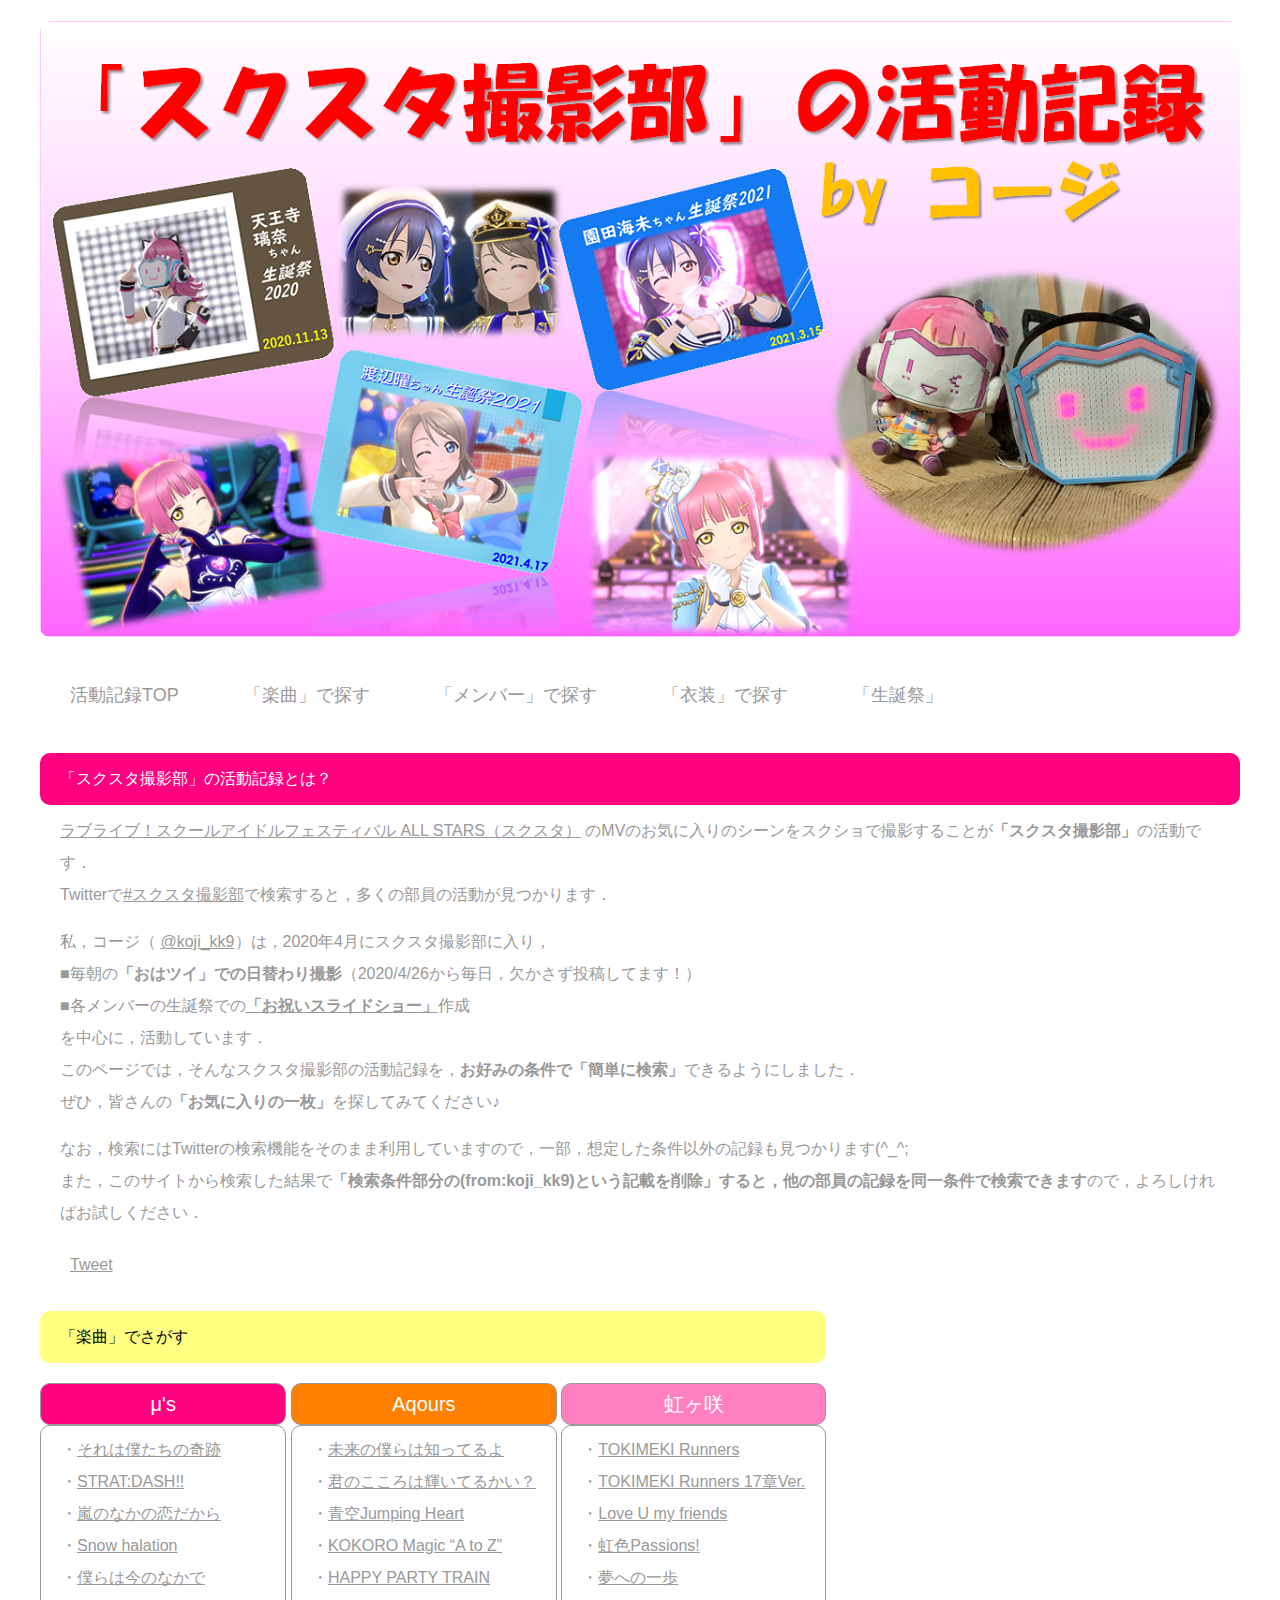
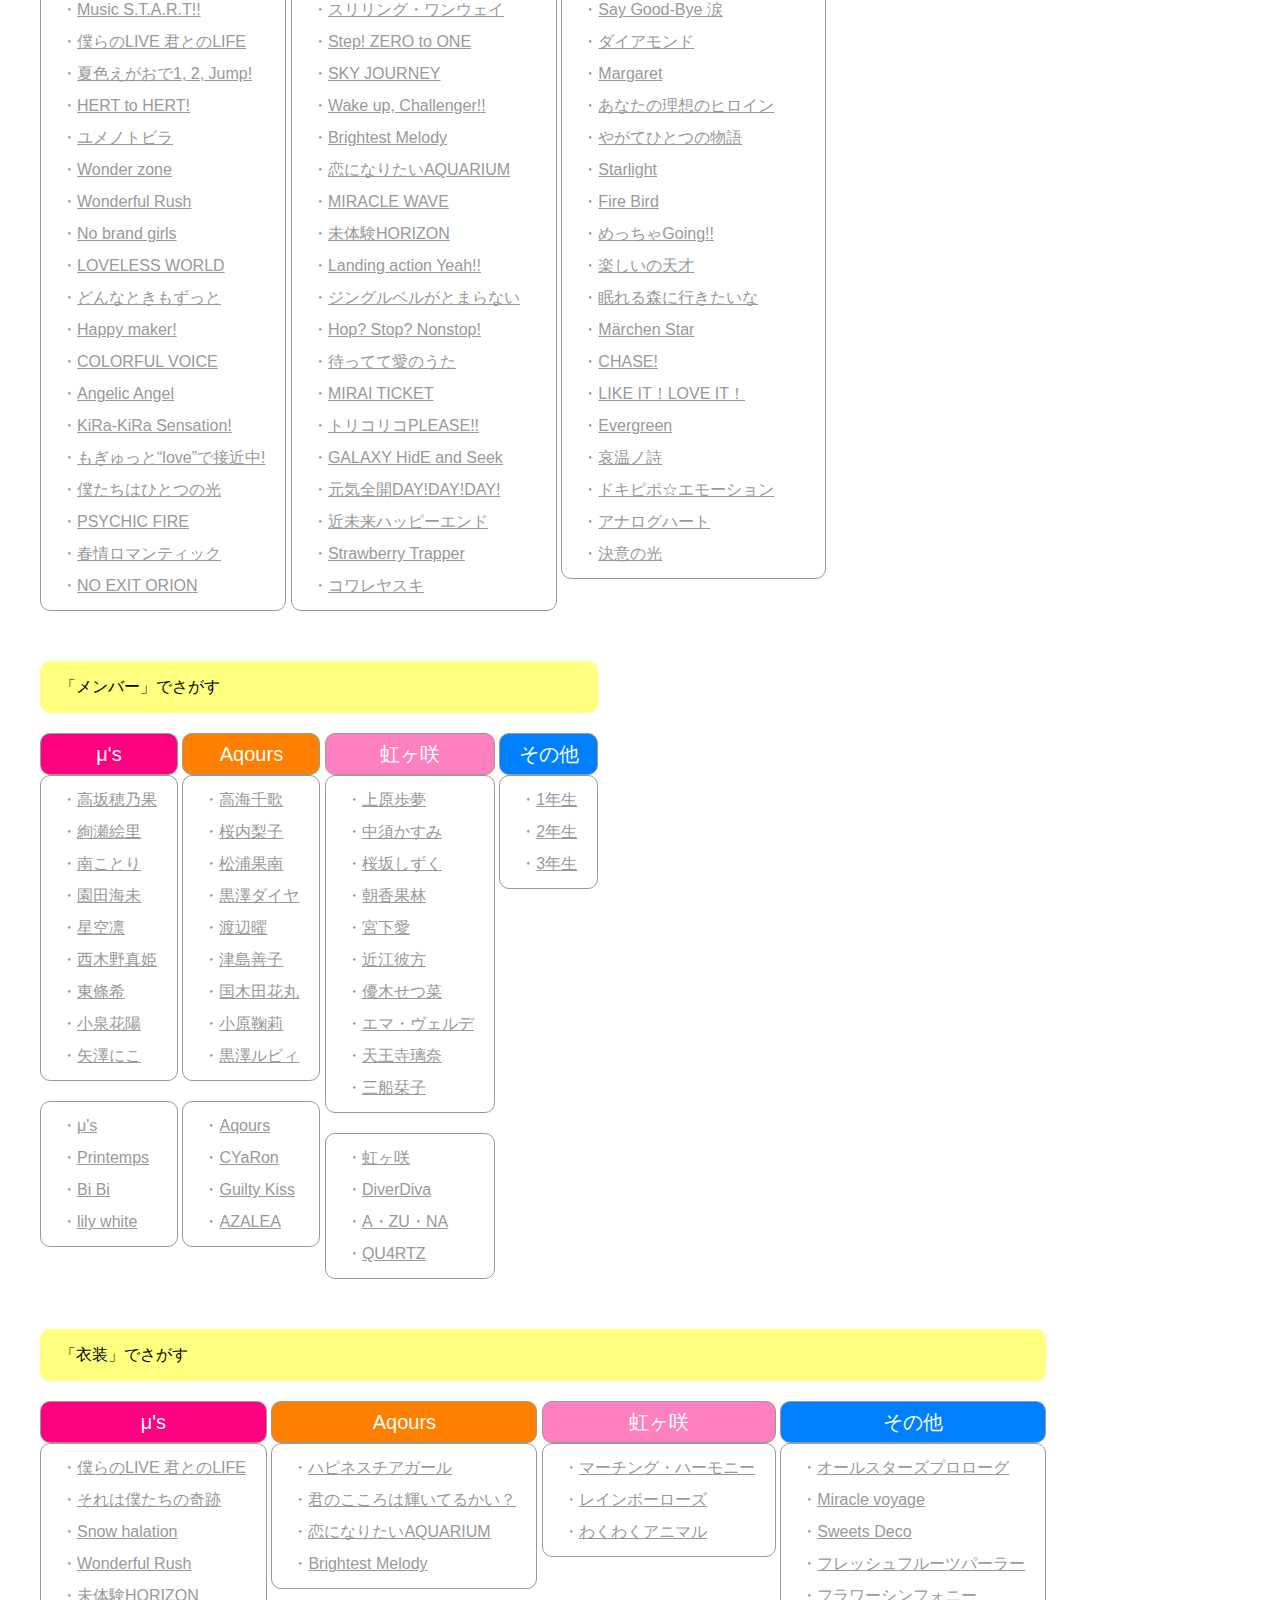
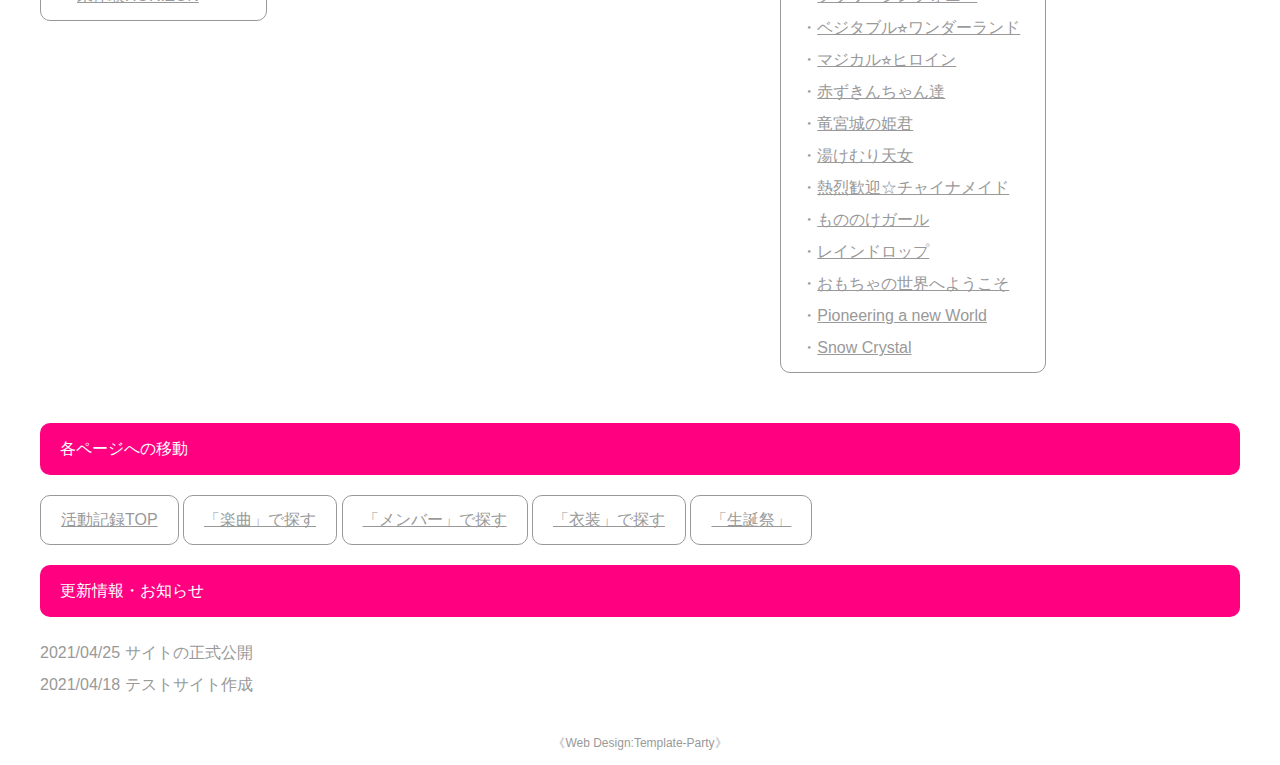
==== index.html @ 82ad742e "璃奈ちゃんの検索調整" ====
<!DOCTYPE html>
<html lang="ja">
<head prefix="og: http://ogp.me/ns#">
<meta charset="UTF-8">
<meta http-equiv="X-UA-Compatible" content="IE=edge">
<title>スクスタ撮影部の活動記録 by コージ</title>

  
<meta name="viewport" content="width=device-width, initial-scale=1">
<meta name="description" content="スクスタ撮影部の活動記録 by コージ">
<meta name="keywords" content="スクスタ,ラブライブ">

<meta name="og:url" content="https://koji-kk9.github.io/SSSS/index.html">
<meta name="og:title" content="スクスタ撮影部の活動記録 by コージ">
<meta name="og:image" content="https://koji-kk9.github.io/SSSS/images/ssss-top.png">
<meta name="og:description" content="スクスタ撮影部のコージ（@koji_kk9）の活動記録を検索できるページです．">
<meta name="og:type" content="article">
<!-- ここからTwitterの設定-->
<meta name="twitter:card" content="summary_large_image"/>


<link rel="stylesheet" href="css/style.css">
<!--[if lt IE 9]>
<script src="https://oss.maxcdn.com/html5shiv/3.7.2/html5shiv.min.js"></script>
<script src="https://oss.maxcdn.com/respond/1.4.2/respond.min.js"></script>
<![endif]-->
</head>

<body>

<div id="container">

<header>
<h1 id="logo"><!--「スクスタ撮影部」の活動記録 by コージ<a href="index.html"><img src="images/ssss-top.png" alt="スクスタ撮影部の記録 by コージ"></a>--></h1>
<aside id="mainimg"><img src="images/ssss-top.png" alt=""></aside>
</header>

<nav id="menubar">
<ul>
<li><a href="index.html">活動記録TOP</a></li>
<li><a href="#music">「楽曲」で探す</a></li>
<li><a href="#member">「メンバー」で探す</a></li>
<li><a href="#costume">「衣装」で探す</a></li>
<li><a href="birth.html">「生誕祭」</a></li>
</ul>
</nav>

<div id="contents">
<section id="about">	
  <h2>「スクスタ撮影部」の活動記録とは？</h2>
<p><a href="https://lovelive-as.bushimo.jp/">ラブライブ！スクールアイドルフェスティバル ALL STARS（スクスタ）</a>
のMVのお気に入りのシーンをスクショで撮影することが<strong>「スクスタ撮影部」</strong>の活動です．<br>
Twitterで<a href="https://twitter.com/search?q=%23スクスタ撮影部&src=typed_query" target="_blank">#スクスタ撮影部</a>で検索すると，多くの部員の活動が見つかります．</p>
<p>私，コージ（ <a href="https://twitter.com/koji_kk9">@koji_kk9</a>）は，2020年4月にスクスタ撮影部に入り，<br>
■毎朝の<strong>「おはツイ」での日替わり撮影</strong>（2020/4/26から毎日，欠かさず投稿してます！）<br>
■各メンバーの生誕祭での<strong><a href="birth.html">「お祝いスライドショー」</a></strong>作成<br>
を中心に，活動しています．<br>
このページでは，そんなスクスタ撮影部の活動記録を，<strong>お好みの条件で「簡単に検索」</strong>できるようにしました．<br>
ぜひ，皆さんの<strong>「お気に入りの一枚」</strong>を探してみてください♪</p>
<p>なお，検索にはTwitterの検索機能をそのまま利用していますので，一部，想定した条件以外の記録も見つかります(^_^; <br>
また，このサイトから検索した結果で<strong>「検索条件部分の(from:koji_kk9)という記載を削除」すると，他の部員の記録を同一条件で検索できます</strong>ので，よろしければお試しください．</p>

<span style="margin-left: 30px;">
<a href="https://twitter.com/share?ref_src=twsrc%5Etfw" class="twitter-share-button" data-size="large" data-url="https://koji-kk9.github.io/SSSS/" data-via="koji_kk9" data-hashtags="スクスタ撮影部" data-show-count="false">Tweet</a><script async src="https://platform.twitter.com/widgets.js" charset="utf-8"></script>
</span>

</section>
<!--
<a href="https://twitter.com/share?ref_src=twsrc%5Etfw" class="twitter-share-button" data-url="https://koji-kk9.github.io/SSSS/" data-show-count="false">Tweet</a><script async src="https://platform.twitter.com/widgets.js" charset="utf-8"></script>
-->

<section id="music">	
<div class="inline-block-top">
  <h2 style="color: #000; background: #ffff80;">「楽曲」でさがす</h2>
<!--<p>スクスタ撮影部の記録です．by <a href="https://twitter.com/koji_kk9">@koji_kk9</a></p>
-->
<div class="inline-block-top">
<div class="inline-block-title" style="color: #fff; background: #ff0080;" >
μ's
</div>
<h3>
<UL>
<LI>・<a href="https://twitter.com/search?q=それは僕たちの奇跡(%23スクスタ撮影部)%20(from%3Akoji_kk9)&src=saved_search_click" target="_blank">それは僕たちの奇跡 </a>
<LI>・<a href="https://twitter.com/search?q=STRAT:DASH!!(%23スクスタ撮影部)%20(from%3Akoji_kk9)&src=saved_search_click" target="_blank">STRAT:DASH!! </a>
<LI>・<a href="https://twitter.com/search?q=嵐のなかの恋だから(%23スクスタ撮影部)%20(from%3Akoji_kk9)&src=saved_search_click" target="_blank">嵐のなかの恋だから </a>
<LI>・<a href="https://twitter.com/search?q=Snow halation(%23スクスタ撮影部)%20(from%3Akoji_kk9)&src=saved_search_click" target="_blank">Snow halation </a>
<LI>・<a href="https://twitter.com/search?q=僕らは今のなかで(%23スクスタ撮影部)%20(from%3Akoji_kk9)&src=saved_search_click" target="_blank">僕らは今のなかで </a>
<LI>・<a href="https://twitter.com/search?q=Music S.T.A.R.T!!(%23スクスタ撮影部)%20(from%3Akoji_kk9)&src=saved_search_click" target="_blank">Music S.T.A.R.T!! </a>
<LI>・<a href="https://twitter.com/search?q=僕らのLIVE 君とのLIFE(%23スクスタ撮影部)%20(from%3Akoji_kk9)&src=saved_search_click" target="_blank">僕らのLIVE 君とのLIFE </a>
<LI>・<a href="https://twitter.com/search?q=夏色えがおで1, 2, Jump!(%23スクスタ撮影部)%20(from%3Akoji_kk9)&src=saved_search_click" target="_blank">夏色えがおで1, 2, Jump! </a>
<LI>・<a href="https://twitter.com/search?q=HERT to HERT!(%23スクスタ撮影部)%20(from%3Akoji_kk9)&src=saved_search_click" target="_blank">HERT to HERT! </a>
<LI>・<a href="https://twitter.com/search?q=ユメノトビラ(%23スクスタ撮影部)%20(from%3Akoji_kk9)&src=saved_search_click" target="_blank">ユメノトビラ </a>
<LI>・<a href="https://twitter.com/search?q=Wonder zone(%23スクスタ撮影部)%20(from%3Akoji_kk9)&src=saved_search_click" target="_blank">Wonder zone </a>
<LI>・<a href="https://twitter.com/search?q=Wonderful Rush(%23スクスタ撮影部)%20(from%3Akoji_kk9)&src=saved_search_click" target="_blank">Wonderful Rush </a>
<LI>・<a href="https://twitter.com/search?q=No brand girls(%23スクスタ撮影部)%20(from%3Akoji_kk9)&src=saved_search_click" target="_blank">No brand girls </a>
<LI>・<a href="https://twitter.com/search?q=LOVELESS WORLD(%23スクスタ撮影部)%20(from%3Akoji_kk9)&src=saved_search_click" target="_blank">LOVELESS WORLD </a>
<LI>・<a href="https://twitter.com/search?q=どんなときもずっと(%23スクスタ撮影部)%20(from%3Akoji_kk9)&src=saved_search_click" target="_blank">どんなときもずっと </a>
<LI>・<a href="https://twitter.com/search?q=Happy maker!(%23スクスタ撮影部)%20(from%3Akoji_kk9)&src=saved_search_click" target="_blank">Happy maker! </a>
<LI>・<a href="https://twitter.com/search?q=COLORFUL VOICE(%23スクスタ撮影部)%20(from%3Akoji_kk9)&src=saved_search_click" target="_blank">COLORFUL VOICE </a>
<LI>・<a href="https://twitter.com/search?q=Angelic Angel(%23スクスタ撮影部)%20(from%3Akoji_kk9)&src=saved_search_click" target="_blank">Angelic Angel </a>
<LI>・<a href="https://twitter.com/search?q=KiRa-KiRa Sensation!(%23スクスタ撮影部)%20(from%3Akoji_kk9)&src=saved_search_click" target="_blank">KiRa-KiRa Sensation! </a>
<LI>・<a href="https://twitter.com/search?q=もぎゅっと“love”で接近中!(%23スクスタ撮影部)%20(from%3Akoji_kk9)&src=saved_search_click" target="_blank">もぎゅっと“love”で接近中! </a>
<LI>・<a href="https://twitter.com/search?q=僕たちはひとつの光(%23スクスタ撮影部)%20(from%3Akoji_kk9)&src=saved_search_click" target="_blank">僕たちはひとつの光 </a>
<LI>・<a href="https://twitter.com/search?q=PSYCHIC FIRE(%23スクスタ撮影部)%20(from%3Akoji_kk9)&src=saved_search_click" target="_blank">PSYCHIC FIRE </a>
<LI>・<a href="https://twitter.com/search?q=春情ロマンティック(%23スクスタ撮影部)%20(from%3Akoji_kk9)&src=saved_search_click" target="_blank">春情ロマンティック </a>
<LI>・<a href="https://twitter.com/search?q=NO EXIT ORION(%23スクスタ撮影部)%20(from%3Akoji_kk9)&src=saved_search_click" target="_blank">NO EXIT ORION </a>
</UL>
</h3>
</div>

<div class="inline-block-top">
<div class="inline-block-title" style="color: #fff; background: #ff8000;" >
Aqours
</div>
<h3>
<UL>
<LI>・<a href="https://twitter.com/search?q=未来の僕らは知ってるよ(%23スクスタ撮影部)%20(from%3Akoji_kk9)&src=saved_search_click" target="_blank">未来の僕らは知ってるよ </a>
<LI>・<a href="https://twitter.com/search?q=君のこころは輝いてるかい？(%23スクスタ撮影部)%20(from%3Akoji_kk9)&src=saved_search_click" target="_blank">君のこころは輝いてるかい？ </a>
<LI>・<a href="https://twitter.com/search?q=青空Jumping Heart(%23スクスタ撮影部)%20(from%3Akoji_kk9)&src=saved_search_click" target="_blank">青空Jumping Heart </a>
<LI>・<a href="https://twitter.com/search?q=KOKORO Magic “A to Z”(%23スクスタ撮影部)%20(from%3Akoji_kk9)&src=saved_search_click" target="_blank">KOKORO Magic “A to Z” </a>
<LI>・<a href="https://twitter.com/search?q=HAPPY PARTY TRAIN(%23スクスタ撮影部)%20(from%3Akoji_kk9)&src=saved_search_click" target="_blank">HAPPY PARTY TRAIN </a>
<LI>・<a href="https://twitter.com/search?q=スリリング・ワンウェイ(%23スクスタ撮影部)%20(from%3Akoji_kk9)&src=saved_search_click" target="_blank">スリリング・ワンウェイ </a>
<LI>・<a href="https://twitter.com/search?q=Step! ZERO to ONE(%23スクスタ撮影部)%20(from%3Akoji_kk9)&src=saved_search_click" target="_blank">Step! ZERO to ONE </a>
<LI>・<a href="https://twitter.com/search?q=SKY JOURNEY(%23スクスタ撮影部)%20(from%3Akoji_kk9)&src=saved_search_click" target="_blank">SKY JOURNEY </a>
<LI>・<a href="https://twitter.com/search?q=Wake up, Challenger!!(%23スクスタ撮影部)%20(from%3Akoji_kk9)&src=saved_search_click" target="_blank">Wake up, Challenger!! </a>
<LI>・<a href="https://twitter.com/search?q=Brightest Melody(%23スクスタ撮影部)%20(from%3Akoji_kk9)&src=saved_search_click" target="_blank">Brightest Melody </a>
<LI>・<a href="https://twitter.com/search?q=恋になりたいAQUARIUM(%23スクスタ撮影部)%20(from%3Akoji_kk9)&src=saved_search_click" target="_blank">恋になりたいAQUARIUM </a>
<LI>・<a href="https://twitter.com/search?q=MIRACLE WAVE(%23スクスタ撮影部)%20(from%3Akoji_kk9)&src=saved_search_click" target="_blank">MIRACLE WAVE </a>
<LI>・<a href="https://twitter.com/search?q=未体験HORIZON(%23スクスタ撮影部)%20(from%3Akoji_kk9)&src=saved_search_click" target="_blank">未体験HORIZON </a>
<LI>・<a href="https://twitter.com/search?q=Landing action Yeah!!(%23スクスタ撮影部)%20(from%3Akoji_kk9)&src=saved_search_click" target="_blank">Landing action Yeah!! </a>
<LI>・<a href="https://twitter.com/search?q=ジングルベルがとまらない(%23スクスタ撮影部)%20(from%3Akoji_kk9)&src=saved_search_click" target="_blank">ジングルベルがとまらない </a>
<LI>・<a href="https://twitter.com/search?q=Hop? Stop? Nonstop!(%23スクスタ撮影部)%20(from%3Akoji_kk9)&src=saved_search_click" target="_blank">Hop? Stop? Nonstop! </a>
<LI>・<a href="https://twitter.com/search?q=待ってて愛のうた(%23スクスタ撮影部)%20(from%3Akoji_kk9)&src=saved_search_click" target="_blank">待ってて愛のうた </a>
<LI>・<a href="https://twitter.com/search?q=MIRAI TICKET(%23スクスタ撮影部)%20(from%3Akoji_kk9)&src=saved_search_click" target="_blank">MIRAI TICKET </a>
<LI>・<a href="https://twitter.com/search?q=トリコリコPLEASE!!(%23スクスタ撮影部)%20(from%3Akoji_kk9)&src=saved_search_click" target="_blank">トリコリコPLEASE!! </a>
<LI>・<a href="https://twitter.com/search?q=GALAXY HidE and Seek(%23スクスタ撮影部)%20(from%3Akoji_kk9)&src=saved_search_click" target="_blank">GALAXY HidE and Seek </a>
<LI>・<a href="https://twitter.com/search?q=元気全開DAY!DAY!DAY!(%23スクスタ撮影部)%20(from%3Akoji_kk9)&src=saved_search_click" target="_blank">元気全開DAY!DAY!DAY! </a>
<LI>・<a href="https://twitter.com/search?q=近未来ハッピーエンド(%23スクスタ撮影部)%20(from%3Akoji_kk9)&src=saved_search_click" target="_blank">近未来ハッピーエンド </a>
<LI>・<a href="https://twitter.com/search?q=Strawberry Trapper(%23スクスタ撮影部)%20(from%3Akoji_kk9)&src=saved_search_click" target="_blank">Strawberry Trapper </a>
<LI>・<a href="https://twitter.com/search?q=コワレヤスキ(%23スクスタ撮影部)%20(from%3Akoji_kk9)&src=saved_search_click" target="_blank">コワレヤスキ </a>
</UL>
</h3>
</div>

<div class="inline-block-top">
<div class="inline-block-title" style="color: #fff; background: #ff80c0;" >
虹ヶ咲
</div>
<h3>
<UL>
<LI>・<a href="https://twitter.com/search?q=TOKIMEKI Runners(%23スクスタ撮影部)%20(from%3Akoji_kk9)&src=saved_search_click" target="_blank">TOKIMEKI Runners </a>
<LI>・<a href="https://twitter.com/search?q=TOKIMEKI Runners 17章Ver.(%23スクスタ撮影部)%20(from%3Akoji_kk9)&src=saved_search_click" target="_blank">TOKIMEKI Runners 17章Ver. </a>
<LI>・<a href="https://twitter.com/search?q=Love U my friends(%23スクスタ撮影部)%20(from%3Akoji_kk9)&src=saved_search_click" target="_blank">Love U my friends </a>
<LI>・<a href="https://twitter.com/search?q=虹色Passions!(%23スクスタ撮影部)%20(from%3Akoji_kk9)&src=saved_search_click" target="_blank">虹色Passions! </a>
<LI>・<a href="https://twitter.com/search?q=夢への一歩(%23スクスタ撮影部)%20(from%3Akoji_kk9)&src=saved_search_click" target="_blank">夢への一歩 </a>
<LI>・<a href="https://twitter.com/search?q=Say Good-Bye 涙(%23スクスタ撮影部)%20(from%3Akoji_kk9)&src=saved_search_click" target="_blank">Say Good-Bye 涙 </a>
<LI>・<a href="https://twitter.com/search?q=ダイアモンド(%23スクスタ撮影部)%20(from%3Akoji_kk9)&src=saved_search_click" target="_blank">ダイアモンド </a>
<LI>・<a href="https://twitter.com/search?q=Margaret(%23スクスタ撮影部)%20(from%3Akoji_kk9)&src=saved_search_click" target="_blank">Margaret </a>
<LI>・<a href="https://twitter.com/search?q=あなたの理想のヒロイン(%23スクスタ撮影部)%20(from%3Akoji_kk9)&src=saved_search_click" target="_blank">あなたの理想のヒロイン </a>
<LI>・<a href="https://twitter.com/search?q=やがてひとつの物語(%23スクスタ撮影部)%20(from%3Akoji_kk9)&src=saved_search_click" target="_blank">やがてひとつの物語 </a>
<LI>・<a href="https://twitter.com/search?q=Starlight(%23スクスタ撮影部)%20(from%3Akoji_kk9)&src=saved_search_click" target="_blank">Starlight </a>
<LI>・<a href="https://twitter.com/search?q=Fire Bird(%23スクスタ撮影部)%20(from%3Akoji_kk9)&src=saved_search_click" target="_blank">Fire Bird </a>
<LI>・<a href="https://twitter.com/search?q=めっちゃGoing!!(%23スクスタ撮影部)%20(from%3Akoji_kk9)&src=saved_search_click" target="_blank">めっちゃGoing!! </a>
<LI>・<a href="https://twitter.com/search?q=楽しいの天才(%23スクスタ撮影部)%20(from%3Akoji_kk9)&src=saved_search_click" target="_blank">楽しいの天才 </a>
<LI>・<a href="https://twitter.com/search?q=眠れる森に行きたいな(%23スクスタ撮影部)%20(from%3Akoji_kk9)&src=saved_search_click" target="_blank">眠れる森に行きたいな </a>
<LI>・<a href="https://twitter.com/search?q=Märchen Star(%23スクスタ撮影部)%20(from%3Akoji_kk9)&src=saved_search_click" target="_blank">Märchen Star </a>
<LI>・<a href="https://twitter.com/search?q=CHASE!(%23スクスタ撮影部)%20(from%3Akoji_kk9)&src=saved_search_click" target="_blank">CHASE! </a>
<LI>・<a href="https://twitter.com/search?q=LIKE IT！LOVE IT！(%23スクスタ撮影部)%20(from%3Akoji_kk9)&src=saved_search_click" target="_blank">LIKE IT！LOVE IT！ </a>
<LI>・<a href="https://twitter.com/search?q=Evergreen(%23スクスタ撮影部)%20(from%3Akoji_kk9)&src=saved_search_click" target="_blank">Evergreen </a>
<LI>・<a href="https://twitter.com/search?q=哀温ノ詩(%23スクスタ撮影部)%20(from%3Akoji_kk9)&src=saved_search_click" target="_blank">哀温ノ詩 </a>
<LI>・<a href="https://twitter.com/search?q=ドキピポ☆エモーション(%23スクスタ撮影部)%20(from%3Akoji_kk9)&src=saved_search_click" target="_blank">ドキピポ☆エモーション </a>
<LI>・<a href="https://twitter.com/search?q=アナログハート(%23スクスタ撮影部)%20(from%3Akoji_kk9)&src=saved_search_click" target="_blank">アナログハート </a>
<LI>・<a href="https://twitter.com/search?q=決意の光(%23スクスタ撮影部)%20(from%3Akoji_kk9)&src=saved_search_click" target="_blank">決意の光 </a>
</UL>
</h3>
</div>
</div>
</section>

<section id="member">
<div class="inline-block-top">	
  <h2 style="color: #000; background: #ffff80;">「メンバー」でさがす</h2>
<!--<p>スクスタ撮影部の記録です．by <a href="https://twitter.com/koji_kk9">@koji_kk9</a></p>
-->
<div class="inline-block-top">
<div class="inline-block-title" style="color: #fff; background: #ff0080;" >
μ's
</div>
<h3>
<UL>
<LI>・<a href="https://twitter.com/search?q=(%23スクスタ撮影部%20%23%23高坂穂乃果)%20(from%3Akoji_kk9)&src=saved_search_click" target="_blank">高坂穂乃果</a>
<LI>・<a href="https://twitter.com/search?q=(%23スクスタ撮影部%20%23絢瀬絵里)%20(from%3Akoji_kk9)&src=saved_search_click" target="_blank">絢瀬絵里</a>
<LI>・<a href="https://twitter.com/search?q=(%23スクスタ撮影部%20%23南ことり)%20(from%3Akoji_kk9)&src=saved_search_click" target="_blank">南ことり</a>
<LI>・<a href="https://twitter.com/search?q=(%23スクスタ撮影部%20%23園田海未)%20(from%3Akoji_kk9)&src=saved_search_click" target="_blank">園田海未</a>
<LI>・<a href="https://twitter.com/search?q=(%23スクスタ撮影部%20%23星空凛)%20(from%3Akoji_kk9)&src=saved_search_click" target="_blank">星空凛</a>
<LI>・<a href="https://twitter.com/search?q=(%23スクスタ撮影部%20%23西木野真姫)%20(from%3Akoji_kk9)&src=saved_search_click" target="_blank">西木野真姫</a>
<LI>・<a href="https://twitter.com/search?q=(%23スクスタ撮影部%20%23東條希)%20(from%3Akoji_kk9)&src=saved_search_click" target="_blank">東條希</a>
<LI>・<a href="https://twitter.com/search?q=(%23スクスタ撮影部%20%23小泉花陽)%20(from%3Akoji_kk9)&src=saved_search_click" target="_blank">小泉花陽</a>
<LI>・<a href="https://twitter.com/search?q=(%23スクスタ撮影部%20%23矢澤にこ)%20(from%3Akoji_kk9)&src=saved_search_click" target="_blank">矢澤にこ</a>
</UL>
</h3>
<h3>
<UL>
<LI>・<a href="https://twitter.com/search?q=μ's(%23スクスタ撮影部)%20(from%3Akoji_kk9)&src=saved_search_click" target="_blank">μ's</a>
<LI>・<a href="https://twitter.com/search?q=Printemps(%23スクスタ撮影部)%20(from%3Akoji_kk9)&src=saved_search_click" target="_blank">Printemps </a>
<LI>・<a href="https://twitter.com/search?q=Bi Bi(%23スクスタ撮影部)%20(from%3Akoji_kk9)&src=saved_search_click" target="_blank">Bi Bi </a>
<LI>・<a href="https://twitter.com/search?q=lily white(%23スクスタ撮影部)%20(from%3Akoji_kk9)&src=saved_search_click" target="_blank">lily white </a>
</UL>
</h3>
</div>

<div class="inline-block-top">
<div class="inline-block-title" style="color: #fff; background: #ff8000;" >
Aqours
</div>
<h3>
<UL>
<LI>・<a href="https://twitter.com/search?q=(%23スクスタ撮影部%20%23高海千歌)%20(from%3Akoji_kk9)&src=saved_search_click" target="_blank">高海千歌</a>
<LI>・<a href="https://twitter.com/search?q=(%23スクスタ撮影部%20%23桜内梨子)%20(from%3Akoji_kk9)&src=saved_search_click" target="_blank">桜内梨子</a>
<LI>・<a href="https://twitter.com/search?q=(%23スクスタ撮影部%20%23松浦果南)%20(from%3Akoji_kk9)&src=saved_search_click" target="_blank">松浦果南</a>
<LI>・<a href="https://twitter.com/search?q=(%23スクスタ撮影部%20%23黒澤ダイヤ)%20(from%3Akoji_kk9)&src=saved_search_click" target="_blank">黒澤ダイヤ</a>
<LI>・<a href="https://twitter.com/search?q=(%23スクスタ撮影部%20%23渡辺曜)%20(from%3Akoji_kk9)&src=saved_search_click" target="_blank">渡辺曜</a>
<LI>・<a href="https://twitter.com/search?q=(%23スクスタ撮影部%20%23津島善子)%20(from%3Akoji_kk9)&src=saved_search_click" target="_blank">津島善子</a>
<LI>・<a href="https://twitter.com/search?q=(%23スクスタ撮影部%20%23国木田花丸)%20(from%3Akoji_kk9)&src=saved_search_click" target="_blank">国木田花丸</a>
<LI>・<a href="https://twitter.com/search?q=(%23スクスタ撮影部%20%23小原鞠莉)%20(from%3Akoji_kk9)&src=saved_search_click" target="_blank">小原鞠莉</a>
<LI>・<a href="https://twitter.com/search?q=(%23スクスタ撮影部%20%23黒澤ルビィ)%20(from%3Akoji_kk9)&src=saved_search_click" target="_blank">黒澤ルビィ</a>
</UL>
</h3>
<h3>
<UL>
<LI>・<a href="https://twitter.com/search?q=Aqours(%23スクスタ撮影部)%20(from%3Akoji_kk9)&src=saved_search_click" target="_blank">Aqours</a>
<LI>・<a href="https://twitter.com/search?q=CYaRon(%23スクスタ撮影部)%20(from%3Akoji_kk9)&src=saved_search_click" target="_blank">CYaRon </a>
<LI>・<a href="https://twitter.com/search?q=Guilty Kiss(%23スクスタ撮影部)%20(from%3Akoji_kk9)&src=saved_search_click" target="_blank">Guilty Kiss </a>
<LI>・<a href="https://twitter.com/search?q=AZALEA(%23スクスタ撮影部)%20(from%3Akoji_kk9)&src=saved_search_click" target="_blank">AZALEA </a>
</UL>
</h3>
</div>

<div class="inline-block-top">
<div class="inline-block-title" style="color: #fff; background: #ff80c0;" >
虹ヶ咲
</div>
<h3>
<UL>
<LI>・<a href="https://twitter.com/search?q=(%23スクスタ撮影部%20%23上原歩夢)%20(from%3Akoji_kk9)&src=saved_search_click" target="_blank">上原歩夢</a>
<LI>・<a href="https://twitter.com/search?q=(%23スクスタ撮影部%20%23中須かすみ)%20(from%3Akoji_kk9)&src=saved_search_click" target="_blank">中須かすみ</a>
<LI>・<a href="https://twitter.com/search?q=(%23スクスタ撮影部%20%23桜坂しずく)%20(from%3Akoji_kk9)&src=saved_search_click" target="_blank">桜坂しずく</a>
<LI>・<a href="https://twitter.com/search?q=(%23スクスタ撮影部%20%23朝香果林)%20(from%3Akoji_kk9)&src=saved_search_click" target="_blank">朝香果林</a>
<LI>・<a href="https://twitter.com/search?q=(%23スクスタ撮影部%20%23宮下愛)%20(from%3Akoji_kk9)&src=saved_search_click" target="_blank">宮下愛</a>
<LI>・<a href="https://twitter.com/search?q=(%23スクスタ撮影部%20%23近江彼方)%20(from%3Akoji_kk9)&src=saved_search_click" target="_blank">近江彼方</a>
<LI>・<a href="https://twitter.com/search?q=(%23スクスタ撮影部%20%23優木せつ菜)%20(from%3Akoji_kk9)&src=saved_search_click" target="_blank">優木せつ菜</a>
<LI>・<a href="https://twitter.com/search?q=(%23スクスタ撮影部%20%23エマ・ヴェルデ)%20(from%3Akoji_kk9)&src=saved_search_click" target="_blank">エマ・ヴェルデ</a>
<LI>・<a href="https://twitter.com/search?q=(%23スクスタ撮影部%20天王寺‪璃奈‬)%20(from%3Akoji_kk9)&src=saved_search_click" target="_blank">天王寺‪璃奈‬</a>
<LI>・<a href="https://twitter.com/search?q=(%23スクスタ撮影部%20%23三船栞子)%20(from%3Akoji_kk9)&src=saved_search_click" target="_blank">三船栞子</a>
</UL>
</h3>
<h3>
<UL>
<LI>・<a href="https://twitter.com/search?q=(ニジガク%20OR%20虹ヶ咲)(%23スクスタ撮影部)%20(from%3Akoji_kk9)&src=saved_search_click" target="_blank">虹ヶ咲</a>
<LI>・<a href="https://twitter.com/search?q=DiverDiva(%23スクスタ撮影部)%20(from%3Akoji_kk9)&src=saved_search_click" target="_blank">DiverDiva </a>
<LI>・<a href="https://twitter.com/search?q=A・ZU・NA(%23スクスタ撮影部)%20(from%3Akoji_kk9)&src=saved_search_click" target="_blank">A・ZU・NA </a>
<LI>・<a href="https://twitter.com/search?q=QU4RTZ(%23スクスタ撮影部)%20(from%3Akoji_kk9)&src=saved_search_click" target="_blank">QU4RTZ </a>
</UL>
</h3>
</div>


<div class="inline-block-top">
<div class="inline-block-title" style="color: #fff; background: #0080ff;" >
その他
</div>
<h3>
<UL>
<LI>・<a href="https://twitter.com/search?q=(1年生%20OR%20１年生)(%23スクスタ撮影部)%20(from%3Akoji_kk9)&src=saved_search_click" target="_blank">1年生</a>
<LI>・<a href="https://twitter.com/search?q=(2年生%20OR%20２年生)(%23スクスタ撮影部)%20(from%3Akoji_kk9)&src=saved_search_click" target="_blank">2年生</a>
<LI>・<a href="https://twitter.com/search?q=(3年生%20OR%20３年生)(%23スクスタ撮影部)%20(from%3Akoji_kk9)&src=saved_search_click" target="_blank">3年生</a>
</UL>
</h3>
</div>

</div>
</section>


<section id="costume">
<div class="inline-block-top">	
  <h2 style="color: #000; background: #ffff80;">「衣装」でさがす</h2>
<div class="inline-block-top">
<div class="inline-block-title" style="color: #fff; background: #ff0080;" >
μ's
</div>
<h3>
<UL>
<LI>・<a href="https://twitter.com/search?q=ぼららら衣装(%23スクスタ撮影部)%20(from%3Akoji_kk9)&src=saved_search_click" target="_blank">僕らのLIVE 君とのLIFE</a>
<LI>・<a href="https://twitter.com/search?q=それ僕衣装(%23スクスタ撮影部)%20(from%3Akoji_kk9)&src=saved_search_click" target="_blank">それは僕たちの奇跡</a>
<LI>・<a href="https://twitter.com/search?q=スノハレ(%23スクスタ撮影部)%20(from%3Akoji_kk9)&src=saved_search_click" target="_blank">Snow halation</a>
<LI>・<a href="https://twitter.com/search?q=ワンダラ衣装(%23スクスタ撮影部)%20(from%3Akoji_kk9)&src=saved_search_click" target="_blank">Wonderful Rush</a>
<LI>・<a href="https://twitter.com/search?q=未ホラ衣装(%23スクスタ撮影部)%20(from%3Akoji_kk9)&src=saved_search_click" target="_blank">未体験HORIZON</a>

</UL>
</h3>
</div>

<div class="inline-block-top">
<div class="inline-block-title" style="color: #fff; background: #ff8000;" >
Aqours
</div>
<h3>
<UL>
<LI>・<a href="https://twitter.com/search?q=ハピネスチアガール(%23スクスタ撮影部)%20(from%3Akoji_kk9)&src=saved_search_click" target="_blank">ハピネスチアガール </a>
<LI>・<a href="https://twitter.com/search?q=君ここ衣装(%23スクスタ撮影部)%20(from%3Akoji_kk9)&src=saved_search_click" target="_blank">君のこころは輝いてるかい？</a>
<LI>・<a href="https://twitter.com/search?q=恋アク衣装(%23スクスタ撮影部)%20(from%3Akoji_kk9)&src=saved_search_click" target="_blank">恋になりたいAQUARIUM</a>
<LI>・<a href="https://twitter.com/search?q=ブラメロ衣装(%23スクスタ撮影部)%20(from%3Akoji_kk9)&src=saved_search_click" target="_blank">Brightest Melody</a>

</UL君のこころは輝いてるかい？
</h3>
</div>

<div class="inline-block-top">
<div class="inline-block-title" style="color: #fff; background: #ff80c0;" >
虹ヶ咲
</div>
<h3>
<UL>
<LI>・<a href="https://twitter.com/search?q=マーチング・ハーモニー(%23スクスタ撮影部)%20(from%3Akoji_kk9)&src=saved_search_click" target="_blank">マーチング・ハーモニー </a>
<LI>・<a href="https://twitter.com/search?q=レインボーローズ(%23スクスタ撮影部)%20(from%3Akoji_kk9)&src=saved_search_click" target="_blank">レインボーローズ </a>
<LI>・<a href="https://twitter.com/search?q=わくわくアニマル(%23スクスタ撮影部)%20(from%3Akoji_kk9)&src=saved_search_click" target="_blank">わくわくアニマル </a>
</UL>
</h3>
</div>


<div class="inline-block-top">
<div class="inline-block-title" style="color: #fff; background: #0080ff;" >
その他
</div>
<h3>
<UL>
<LI>・<a href="https://twitter.com/search?q=オールスターズプロローグ(%23スクスタ撮影部)%20(from%3Akoji_kk9)&src=saved_search_click" target="_blank">オールスターズプロローグ </a>
<LI>・<a href="https://twitter.com/search?q=Miracle voyage(%23スクスタ撮影部)%20(from%3Akoji_kk9)&src=saved_search_click" target="_blank">Miracle voyage </a>
<LI>・<a href="https://twitter.com/search?q=Sweets Deco(%23スクスタ撮影部)%20(from%3Akoji_kk9)&src=saved_search_click" target="_blank">Sweets Deco </a>
<LI>・<a href="https://twitter.com/search?q=フレッシュフルーツパーラー(%23スクスタ撮影部)%20(from%3Akoji_kk9)&src=saved_search_click" target="_blank">フレッシュフルーツパーラー </a>
<LI>・<a href="https://twitter.com/search?q=フラワーシンフォニー(%23スクスタ撮影部)%20(from%3Akoji_kk9)&src=saved_search_click" target="_blank">フラワーシンフォニー </a>
<LI>・<a href="https://twitter.com/search?q=ベジタブル⭐︎ワンダーランド(%23スクスタ撮影部)%20(from%3Akoji_kk9)&src=saved_search_click" target="_blank">ベジタブル⭐︎ワンダーランド </a>
<LI>・<a href="https://twitter.com/search?q=マジカル⭐︎ヒロイン(%23スクスタ撮影部)%20(from%3Akoji_kk9)&src=saved_search_click" target="_blank">マジカル⭐︎ヒロイン </a>
<LI>・<a href="https://twitter.com/search?q=赤ずきんちゃん達(%23スクスタ撮影部)%20(from%3Akoji_kk9)&src=saved_search_click" target="_blank">赤ずきんちゃん達 </a>
<LI>・<a href="https://twitter.com/search?q=竜宮城の姫君(%23スクスタ撮影部)%20(from%3Akoji_kk9)&src=saved_search_click" target="_blank">竜宮城の姫君 </a>
<LI>・<a href="https://twitter.com/search?q=湯けむり天女(%23スクスタ撮影部)%20(from%3Akoji_kk9)&src=saved_search_click" target="_blank">湯けむり天女 </a>
<LI>・<a href="https://twitter.com/search?q=熱烈歓迎☆チャイナメイド(%23スクスタ撮影部)%20(from%3Akoji_kk9)&src=saved_search_click" target="_blank">熱烈歓迎☆チャイナメイド </a>
<LI>・<a href="https://twitter.com/search?q=もののけガール(%23スクスタ撮影部)%20(from%3Akoji_kk9)&src=saved_search_click" target="_blank">もののけガール </a>
<LI>・<a href="https://twitter.com/search?q=レインドロップ(%23スクスタ撮影部)%20(from%3Akoji_kk9)&src=saved_search_click" target="_blank">レインドロップ </a>
<LI>・<a href="https://twitter.com/search?q=おもちゃの世界へようこそ(%23スクスタ撮影部)%20(from%3Akoji_kk9)&src=saved_search_click" target="_blank">おもちゃの世界へようこそ </a>
<LI>・<a href="https://twitter.com/search?q=Pioneering a new World(%23スクスタ撮影部)%20(from%3Akoji_kk9)&src=saved_search_click" target="_blank">Pioneering a new World </a>
<LI>・<a href="https://twitter.com/search?q=Snow Crystal(%23スクスタ撮影部)%20(from%3Akoji_kk9)&src=saved_search_click" target="_blank">Snow Crystal </a>

</UL>
</h3>
</div>

</div>
</section>
<!--
<div class="inline-block-top">
<div class="inline-block-title" style="color: #fff; background: #FF5800;" >
μ's
</div>
<table class="ta1">
<caption>楽曲別</caption>
<tr>
	<th>グループ</th>
	<th>楽曲</th>
</tr>
<tr>
	<td>
	<UL>
<LI>・<a href="https://twitter.com/search?q=それは僕たちの奇跡(%23スクスタ撮影部)%20(from%3Akoji_kk9)&src=saved_search_click" target="_blank">それは僕たちの奇跡 </a>
<LI>・<a href="https://twitter.com/search?q=STRAT:DASH!!(%23スクスタ撮影部)%20(from%3Akoji_kk9)&src=saved_search_click" target="_blank">STRAT:DASH!! </a>
<LI>・<a href="https://twitter.com/search?q=嵐のなかの恋だから(%23スクスタ撮影部)%20(from%3Akoji_kk9)&src=saved_search_click" target="_blank">嵐のなかの恋だから </a>
<LI>・<a href="https://twitter.com/search?q=Snow halation(%23スクスタ撮影部)%20(from%3Akoji_kk9)&src=saved_search_click" target="_blank">Snow halation </a>
<LI>・<a href="https://twitter.com/search?q=僕らは今のなかで(%23スクスタ撮影部)%20(from%3Akoji_kk9)&src=saved_search_click" target="_blank">僕らは今のなかで </a>
<LI>・<a href="https://twitter.com/search?q=Music S.T.A.R.T!!(%23スクスタ撮影部)%20(from%3Akoji_kk9)&src=saved_search_click" target="_blank">Music S.T.A.R.T!! </a>
<LI>・<a href="https://twitter.com/search?q=僕らのLIVE 君とのLIFE(%23スクスタ撮影部)%20(from%3Akoji_kk9)&src=saved_search_click" target="_blank">僕らのLIVE 君とのLIFE </a>
<LI>・<a href="https://twitter.com/search?q=夏色えがおで1, 2, Jump!(%23スクスタ撮影部)%20(from%3Akoji_kk9)&src=saved_search_click" target="_blank">夏色えがおで1, 2, Jump! </a>
<LI>・<a href="https://twitter.com/search?q=HERT to HERT!(%23スクスタ撮影部)%20(from%3Akoji_kk9)&src=saved_search_click" target="_blank">HERT to HERT! </a>
<LI>・<a href="https://twitter.com/search?q=ユメノトビラ(%23スクスタ撮影部)%20(from%3Akoji_kk9)&src=saved_search_click" target="_blank">ユメノトビラ </a>
<LI>・<a href="https://twitter.com/search?q=Wonder zone(%23スクスタ撮影部)%20(from%3Akoji_kk9)&src=saved_search_click" target="_blank">Wonder zone </a>
<LI>・<a href="https://twitter.com/search?q=Wonderful Rush(%23スクスタ撮影部)%20(from%3Akoji_kk9)&src=saved_search_click" target="_blank">Wonderful Rush </a>
<LI>・<a href="https://twitter.com/search?q=No brand girls(%23スクスタ撮影部)%20(from%3Akoji_kk9)&src=saved_search_click" target="_blank">No brand girls </a>
<LI>・<a href="https://twitter.com/search?q=LOVELESS WORLD(%23スクスタ撮影部)%20(from%3Akoji_kk9)&src=saved_search_click" target="_blank">LOVELESS WORLD </a>
<LI>・<a href="https://twitter.com/search?q=どんなときもずっと(%23スクスタ撮影部)%20(from%3Akoji_kk9)&src=saved_search_click" target="_blank">どんなときもずっと </a>
<LI>・<a href="https://twitter.com/search?q=Happy maker!(%23スクスタ撮影部)%20(from%3Akoji_kk9)&src=saved_search_click" target="_blank">Happy maker! </a>
<LI>・<a href="https://twitter.com/search?q=COLORFUL VOICE(%23スクスタ撮影部)%20(from%3Akoji_kk9)&src=saved_search_click" target="_blank">COLORFUL VOICE </a>
<LI>・<a href="https://twitter.com/search?q=Angelic Angel(%23スクスタ撮影部)%20(from%3Akoji_kk9)&src=saved_search_click" target="_blank">Angelic Angel </a>
<LI>・<a href="https://twitter.com/search?q=KiRa-KiRa Sensation!(%23スクスタ撮影部)%20(from%3Akoji_kk9)&src=saved_search_click" target="_blank">KiRa-KiRa Sensation! </a>
<LI>・<a href="https://twitter.com/search?q=もぎゅっと“love”で接近中!(%23スクスタ撮影部)%20(from%3Akoji_kk9)&src=saved_search_click" target="_blank">もぎゅっと“love”で接近中! </a>
<LI>・<a href="https://twitter.com/search?q=僕たちはひとつの光(%23スクスタ撮影部)%20(from%3Akoji_kk9)&src=saved_search_click" target="_blank">僕たちはひとつの光 </a>
<LI>・<a href="https://twitter.com/search?q=PSYCHIC FIRE(%23スクスタ撮影部)%20(from%3Akoji_kk9)&src=saved_search_click" target="_blank">PSYCHIC FIRE </a>
<LI>・<a href="https://twitter.com/search?q=春情ロマンティック(%23スクスタ撮影部)%20(from%3Akoji_kk9)&src=saved_search_click" target="_blank">春情ロマンティック </a>
<LI>・<a href="https://twitter.com/search?q=NO EXIT ORION(%23スクスタ撮影部)%20(from%3Akoji_kk9)&src=saved_search_click" target="_blank">NO EXIT ORION </a>
</UL>
	</td>
</tr>
 </div>


<tr>
<th><a href="#">サイト名</a><br>
<img src="images/mainimg.jpg" alt=""></th>
<td>ここに説明など入れて下さい。サンプルテキスト。</td>
</tr>
<tr>
<th><a href="#">サイト名</a></th>
<td>ここに説明など入れて下さい。サンプルテキスト。</td>
</tr>

</table>
-->


<section>	
<h2>各ページへの移動</h2>
<div class="inline-block-top">
<h3><a href="index.html">活動記録TOP</a></h3>
</div>
<div class="inline-block-top">
<h3><a href="#music">「楽曲」で探す</a></h3>
</div>
<div class="inline-block-top">
<h3><a href="#member">「メンバー」で探す</a></h3>
</div>
<div class="inline-block-top">
<h3><a href="#costume">「衣装」で探す</a></h3>
</div>
<div class="inline-block-top">
<h3><a href="birth.html">「生誕祭」</a></h3>
</div>
</section>	

<h2>更新情報・お知らせ</h2>
2021/04/25 サイトの正式公開<br>
2021/04/18 テストサイト作成<br>
<!--
<DL>
<dt>2021/04/18</dt><dd>テストサイト作成</dd>
</DL>
-->
</div>
<!--/contents-->

<footer>
<span class="pr">《<a href="https://template-party.com/" target="_blank">Web Design:Template-Party</a>》</span>
</footer>

</div>
<!--/container-->

</body>
</html>
---- css/style.css ----
@charset "utf-8";


/*PC・タブレット・スマホ(全端末)共通設定
------------------------------------------------------------------------------------------------------------------------------------------------------*/

/*全体の設定
---------------------------------------------------------------------------*/
body {
	margin: 0px;
	padding: 0px;
	-webkit-text-size-adjust: none;
	color: #999;	/*全体の文字色*/
	font-family: "ヒラギノ角ゴ Pro W3", "Hiragino Kaku Gothic Pro", "メイリオ", Meiryo, Osaka, "ＭＳ Ｐゴシック", "MS PGothic", sans-serif;	/*フォント種類*/
	font-size: 16px;	/*文字サイズ*/
	line-height: 2;		/*行間*/
	background: #fff;	/*背景色*/
}
/*h1,*/h2,h3,h4,h5,p,ul,ol,li,dl,dt,dd,form,figure,form,select,input,textarea {margin: 0px;padding: 0px;font-size: 100%;font-weight: normal;}
ul {list-style-type: none;}
ol {padding-left: 40px;padding-bottom: 15px;}
img {border: none;max-width: 100%;height: auto;vertical-align: middle;}
table {border-collapse:collapse;font-size: 100%;border-spacing: 0;}
iframe {width: 100%;}

/*リンク（全般）設定
---------------------------------------------------------------------------*/
a {
	color: #999;	/*リンクテキストの色*/
	transition: 0.3s;	/*マウスオン時の移り変わるまでの時間設定。0.3秒。*/
}
a:hover {
	color: #b4ae99;	/*マウスオン時の文字色*/
}

/*コンテナー（ホームページを囲む一番外側のブロック）
---------------------------------------------------------------------------*/
#container {
	max-width: 1200px;/*1400px;*/	/*ブロックの最大幅*/
	margin: 0 auto;
	padding: 0 3%;
}

/*ヘッダー（ロゴが入った最上段のブロック）
---------------------------------------------------------------------------*/
/*headerブロック*/
header {
	text-align: left;	/*内容を中央よせ*/
/*	text-align: center;*/	/*内容を中央よせ*/
}
/*ロゴ画像設定*/
#logo img {
	width: 400px;	/*画像幅*/
	margin: 40px auto 40px;	/*ロゴの上と下に40pxスペースを空ける設定*/
}

/*トップページのメイン画像
---------------------------------------------------------------------------*/
/*画像ブロック*/
#mainimg img {
	border-radius: 10px;	/*角を丸くする指定。この１行を削除すれば角丸がなくなります。*/
	margin-bottom: 40px;	/*下に空けるスペース*/
}

/*メニュー
---------------------------------------------------------------------------*/
/*メニュー全体を囲むブロック*/
#menubar {
	text-align: left;/*center;*/		/*文字をセンタリング*/
	font-size: 18px;		/*文字サイズ*/
	margin-bottom: 40px;	/*下に空けるスペース*/
}
/*メニュー１個あたりの設定*/
#menubar li {
	display: inline;	/*横並びにする設定*/
}
#menubar li a {
	text-decoration: none;
	padding: 15px 30px;	/*各メニュー内の余白。上下に15px、左右に30pxあけるという意味。*/
}
/*マウスオン時の設定*/
#menubar li a:hover {
	color: #b4ae99;	/*文字色*/
	border-bottom: 4px solid #b4ae99;	/*下線の幅、線種、色*/
}

/*コンテンツ（見出しバーや文字などが入っているブロック）
---------------------------------------------------------------------------*/
/*コンテンツのh2タグの設定*/
#contents h2 {
	clear: both;
	margin-bottom: 20px;
	color: #fff;		/*文字色*/
	padding: 10px 20px;	/*上下、左右への余白*/
	background: #ff0080;	/*背景色 org: #b4ae99;*/
	border-radius: 10px;	/*角を丸くする指定。この１行を削除すれば角丸がなくなります。*/
}
/*コンテンツのh3タグの設定*/
#contents h3 {
	clear: both;
	margin-bottom: 20px;
	padding: 8px 20px;	/*上下、左右への余白*/
	background: #fff;	/*背景色*/
	border: 1px solid #999;	/*枠線の幅、線種、色*/
	border-radius: 10px;	/*角を丸くする指定。この１行を削除すれば角丸がなくなります。*/
}
/*コンテンツのp(段落)タグ設定*/
#contents p {
	padding: 0px 20px 20px;	/*上、左右、下への余白*/
}
/*他。微調整。*/
#contents p + p {
	margin-top: -5px;
}
#contents h2 + p,
#contents h3 + p {
	margin-top: -10px;
}
#contents section + section {
	margin-top: 30px;
}

/*Galleryページ
---------------------------------------------------------------------------*/
/*各ブロックごとの設定*/
.list {
	overflow: hidden;
	border-bottom: 1px solid #999;	/*下線の幅、線種、色*/
	padding: 20px;	/*ボックス内の余白*/
}
/*h4見出しの設定*/
.list h4 {
	color: #b4ae99;	/*文字色*/
}
/*画像の設定*/
.list img {
	width: 30%;/*20%;*/			/*画像幅*/
	float: left;		/*画像を左に回り込み*/
	margin-right: 3%	/*画像の右側に空けるスペース*/
}
/*段落タグ*/
.list p {
	padding: 0 !important;
}

/*フッター(ページ最下部のcopyrightのパーツ)設定
---------------------------------------------------------------------------*/
footer {
	clear: both;
	text-align: center;	/*文字をセンタリング*/
	padding: 30px 0px 10px;	/*上、左右、下へのボックス内の余白*/
}
footer a {
	text-decoration: none;
	border: none;
}
footer .pr {
	display: block;
}

/*トップページ内「更新情報・お知らせ」ブロック
---------------------------------------------------------------------------*/
/*ブロック全体の設定*/
#new dl {
	padding: 0px 20px;	/*上下、左右へのブロック内の余白*/
	margin-bottom: 20px;	/*ブロックの下(外側)に空ける余白*/
}
/*日付設定*/
#new dt {
	font-weight: bold;	/*太字にする設定。標準がいいならこの行削除。*/
	float: left;
	width: 8em;
}
/*記事設定*/
#new dd {
	padding-left: 8em;
}

/*テーブル
---------------------------------------------------------------------------*/
/*テーブル１行目に入った見出し部分（※caption）*/
.ta1 caption {
	border: 1px solid #999;	/*テーブルの枠線の幅、線種、色*/
	border-bottom: none;	/*下線だけ消す*/
	text-align: left;		/*文字を左寄せ*/
	background: #eee;		/*背景色*/
	font-weight: bold;		/*太字に*/
	padding: 10px;			/*ボックス内の余白*/
}
/*テーブル１行目に入った見出し部分（※tamidashi）*/
.ta1 th.tamidashi {
	width: auto;
	text-align: left;	/*左よせ*/
	background: #eee;	/*背景色*/
}
/*ta1テーブルブロック設定*/
.ta1 {
	table-layout: fixed;
	width: 100%;
	margin: 0 auto 20px;
}
.ta1, .ta1 td, .ta1 th {
	word-break: break-all;
	border: 1px solid #999;	/*テーブルの枠線の幅、線種、色*/
	padding: 10px;			/*テーブル内の余白*/
}
/*テーブルの左側ボックス*/
.ta1 th {
	text-align: center;	/*センタリング*/
	width: 30%;			/*幅*/
}

/*トップページのNEWアイコン
---------------------------------------------------------------------------*/
.newicon {
	background: #F00;	/*背景色*/
	color: #FFF;		/*文字色*/
	font-size: 70%;
	line-height: 1.5;
	padding: 2px 5px;
	border-radius: 2px;
	margin: 0px 5px;
	vertical-align: text-top;
}

/*その他
---------------------------------------------------------------------------*/
.look {background: #e5e5e5;padding: 5px 10px;border-radius: 4px;}
.mb15,.mb1em {margin-bottom: 15px;}
.color1 {color: #b4ae99;}
.pr {font-size: 12px;}
.wl {width: 96%;}
.ws {width: 50%;}
.c {text-align: center;}
.r {text-align: right;}
.l {text-align: left;}



/*画面幅580px以下の設定
------------------------------------------------------------------------------------------------------------------------------------------------------*/
@media screen and (max-width:580px){

/*全体の設定
---------------------------------------------------------------------------*/
body {
	font-size: 12px;	/*文字サイズ*/
	line-height: 1.5;	/*行間*/
}

/*メニュー
---------------------------------------------------------------------------*/
/*メニュー１個あたりの設定*/
#menubar li {
	display: block;	/*縦並びにする設定*/
	margin-bottom: 10px;
}
#menubar li a {
	text-decoration: none;
	padding: 8px 30px;	/*各メニュー内の余白。*/
}

/*Galleryページ
---------------------------------------------------------------------------*/
/*各ブロックごとの設定*/
.list {
	padding: 10px;	/*ボックス内の余白*/
}

/*その他
---------------------------------------------------------------------------*/
.ws,.wl {width: 94%;}

}

/*独自追加*/
.inline-block-top{
	display: inline-block;
	vertical-align: top;

}

.inline-block-title{
	clear: both;
	color; #000;
	font-size: 20px;/*100%;*/
	font-weight: normal; 
	text-align: center;
	height 30px;
	line-height 30px;
	/*margin-bottom: 20px;
	padding: 4px 4px;	/*上下、左右への余白*/
/*	background: #ffffb7;	/*背景色*/
	border: 1px solid #999;	/*枠線の幅、線種、色*/
	border-radius: 10px;	/*角を丸くする指定。この１行を削除すれば角丸がなくなります。*/
}

.inline-block-top2{
	display: inline-block;
	vertical-align: top;
	width: 300px;
}
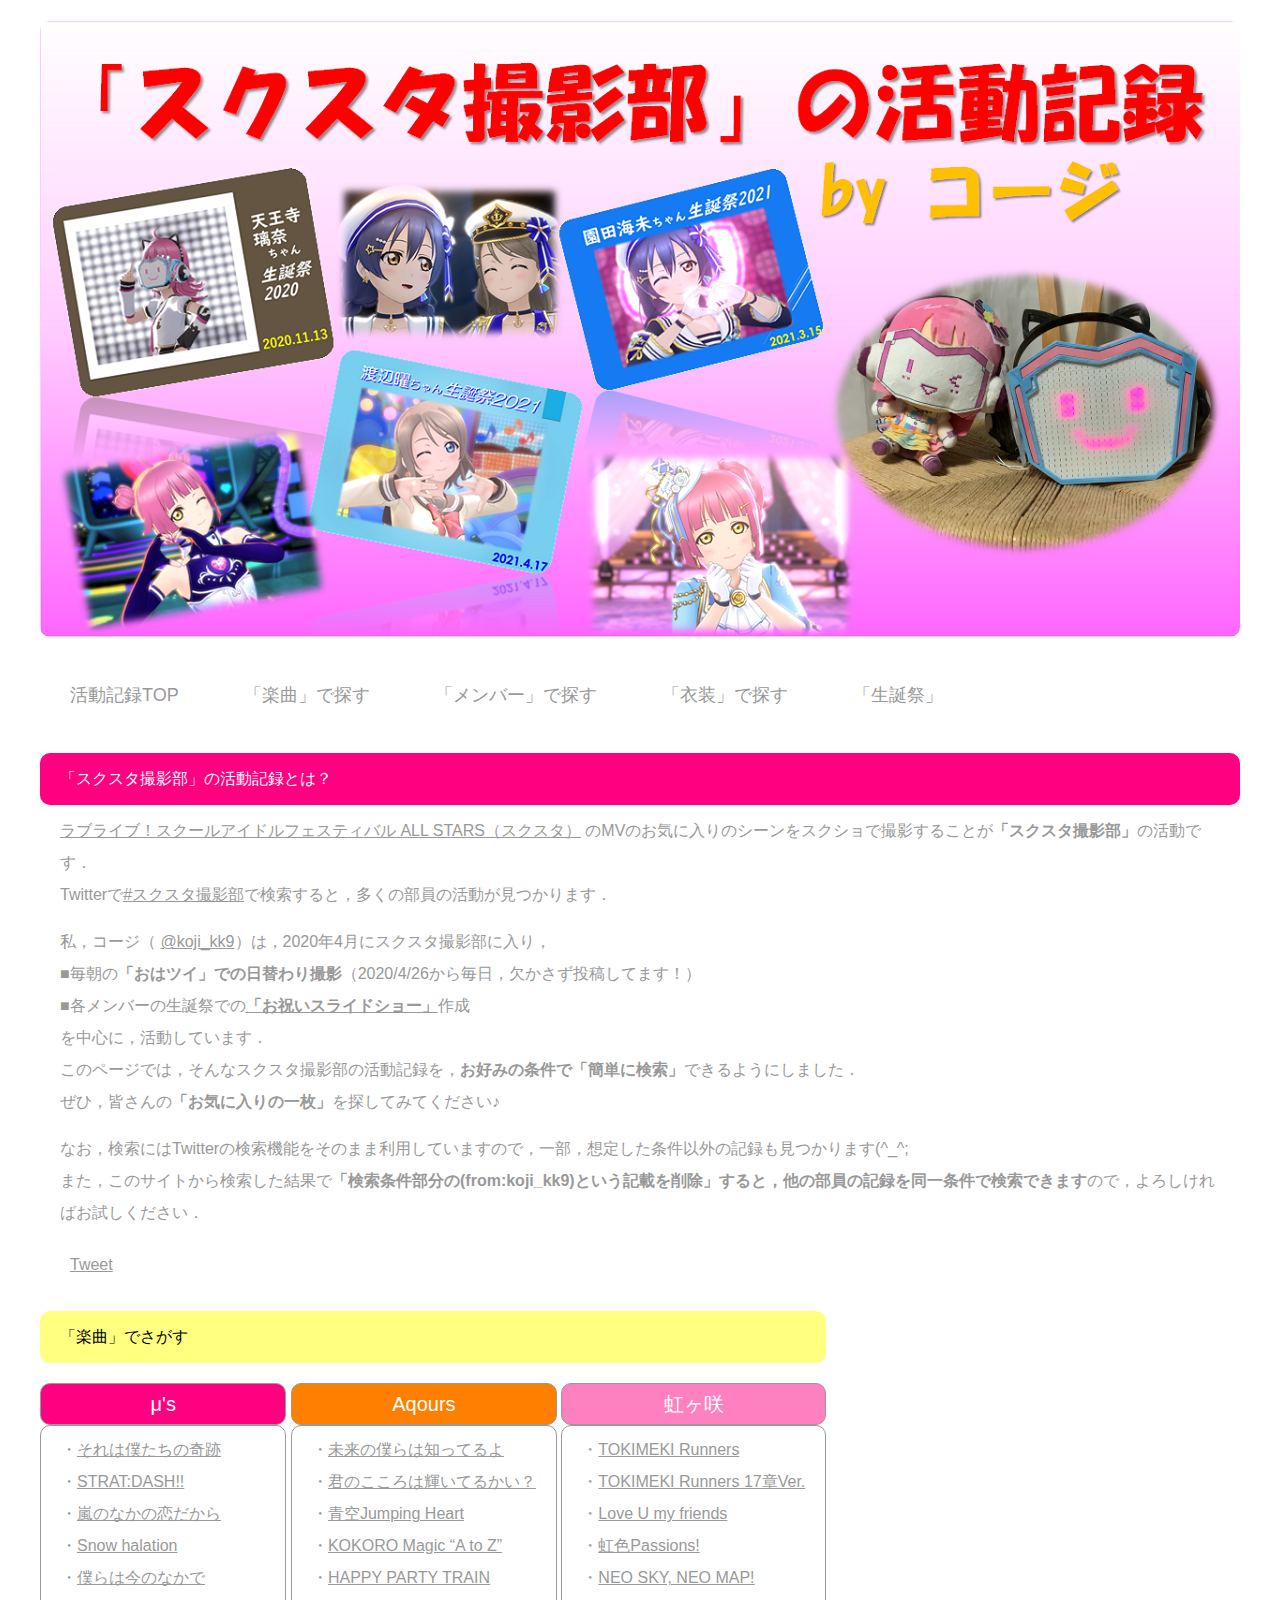
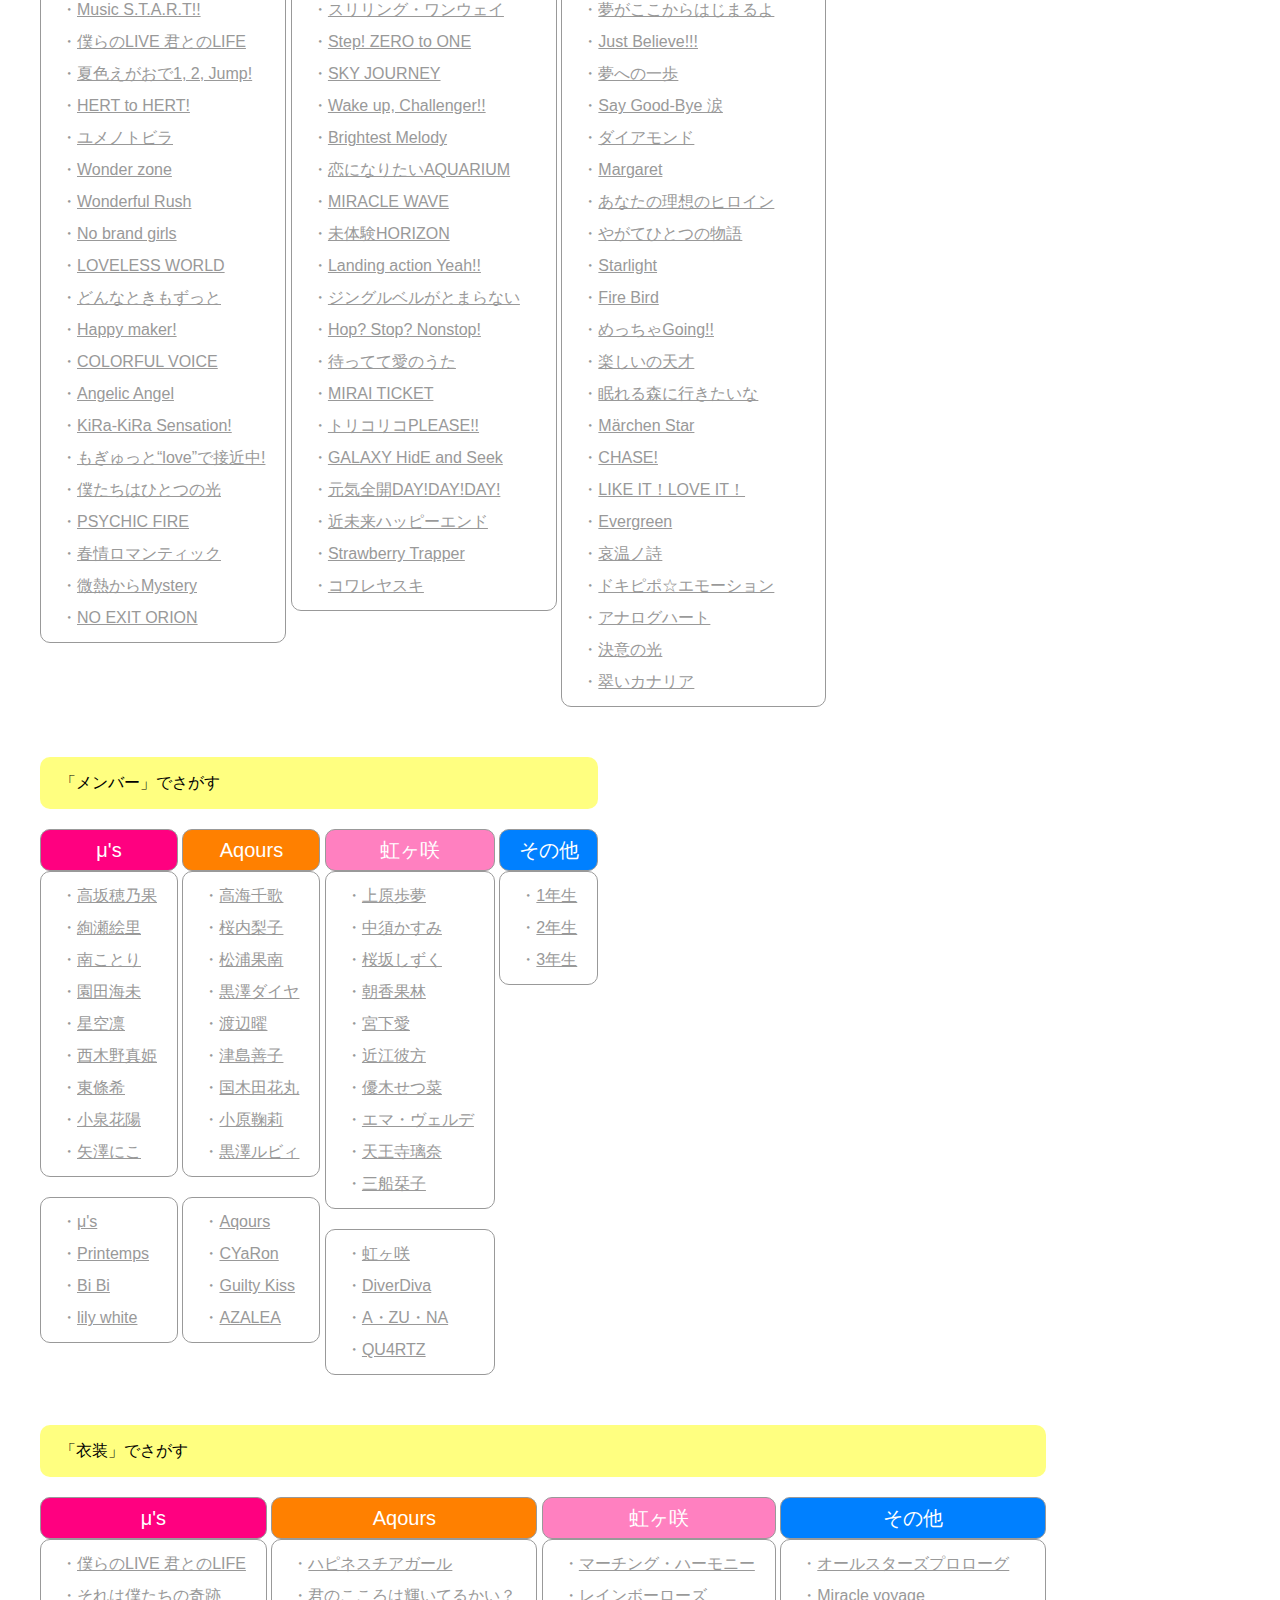
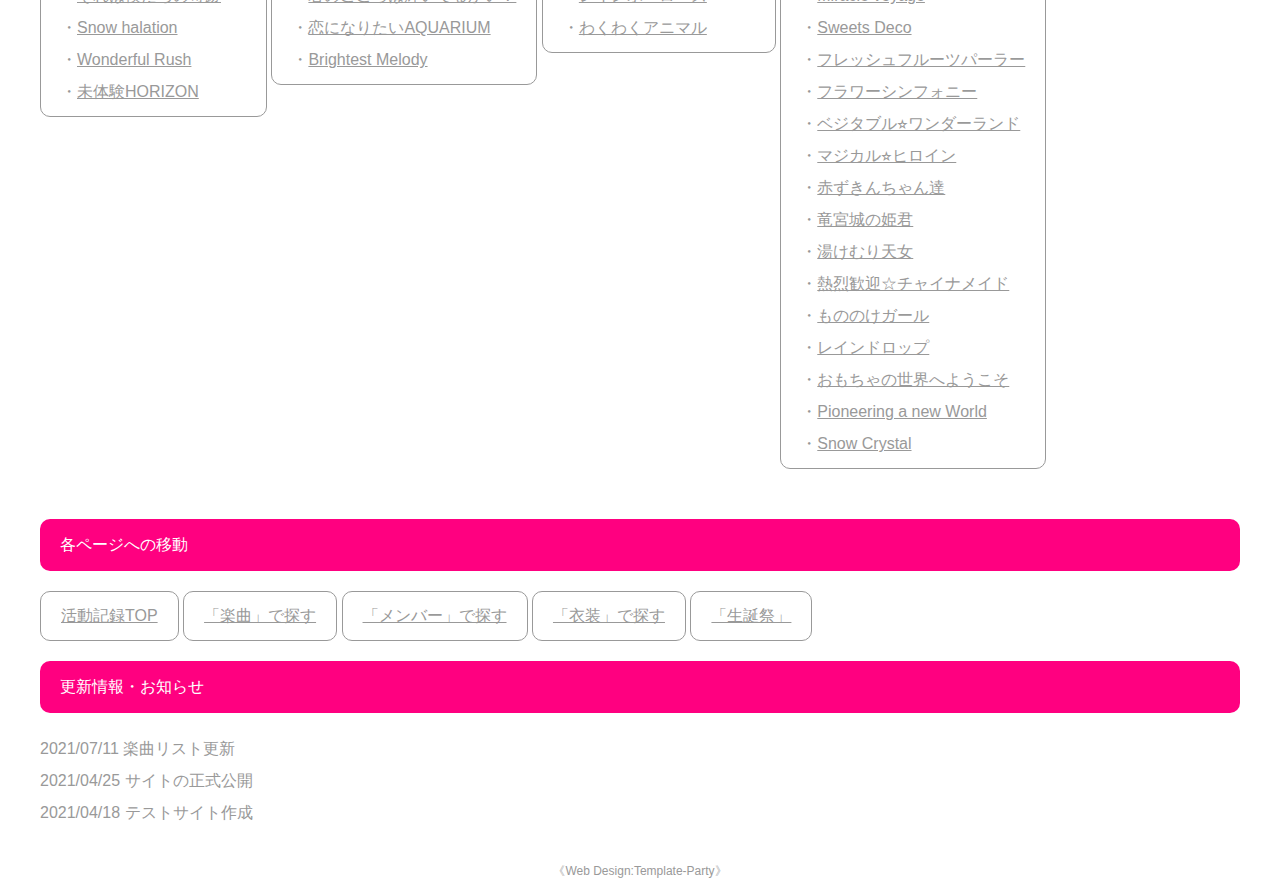
==== commit c24dc7be: "データ更新" ====
--- a/index.html
+++ b/index.html
@@ -103,6 +103,7 @@
 <LI>・<a href="https://twitter.com/search?q=僕たちはひとつの光(%23スクスタ撮影部)%20(from%3Akoji_kk9)&src=saved_search_click" target="_blank">僕たちはひとつの光 </a>
 <LI>・<a href="https://twitter.com/search?q=PSYCHIC FIRE(%23スクスタ撮影部)%20(from%3Akoji_kk9)&src=saved_search_click" target="_blank">PSYCHIC FIRE </a>
 <LI>・<a href="https://twitter.com/search?q=春情ロマンティック(%23スクスタ撮影部)%20(from%3Akoji_kk9)&src=saved_search_click" target="_blank">春情ロマンティック </a>
+<LI>・<a href="https://twitter.com/search?q=微熱からMystery(%23スクスタ撮影部)%20(from%3Akoji_kk9)&src=saved_search_click" target="_blank">微熱からMystery </a>
 <LI>・<a href="https://twitter.com/search?q=NO EXIT ORION(%23スクスタ撮影部)%20(from%3Akoji_kk9)&src=saved_search_click" target="_blank">NO EXIT ORION </a>
 </UL>
 </h3>
@@ -152,6 +153,9 @@
 <LI>・<a href="https://twitter.com/search?q=TOKIMEKI Runners 17章Ver.(%23スクスタ撮影部)%20(from%3Akoji_kk9)&src=saved_search_click" target="_blank">TOKIMEKI Runners 17章Ver. </a>
 <LI>・<a href="https://twitter.com/search?q=Love U my friends(%23スクスタ撮影部)%20(from%3Akoji_kk9)&src=saved_search_click" target="_blank">Love U my friends </a>
 <LI>・<a href="https://twitter.com/search?q=虹色Passions!(%23スクスタ撮影部)%20(from%3Akoji_kk9)&src=saved_search_click" target="_blank">虹色Passions! </a>
+<LI>・<a href="https://twitter.com/search?q=NEO SKY, NEO MAP!(%23スクスタ撮影部)%20(from%3Akoji_kk9)&src=saved_search_click" target="_blank">NEO SKY, NEO MAP!</a>
+<LI>・<a href="https://twitter.com/search?q=夢がここからはじまるよ(%23スクスタ撮影部)%20(from%3Akoji_kk9)&src=saved_search_click" target="_blank">夢がここからはじまるよ </a>
+<LI>・<a href="https://twitter.com/search?q=Just Believe!!!(%23スクスタ撮影部)%20(from%3Akoji_kk9)&src=saved_search_click" target="_blank">Just Believe!!! </a>
 <LI>・<a href="https://twitter.com/search?q=夢への一歩(%23スクスタ撮影部)%20(from%3Akoji_kk9)&src=saved_search_click" target="_blank">夢への一歩 </a>
 <LI>・<a href="https://twitter.com/search?q=Say Good-Bye 涙(%23スクスタ撮影部)%20(from%3Akoji_kk9)&src=saved_search_click" target="_blank">Say Good-Bye 涙 </a>
 <LI>・<a href="https://twitter.com/search?q=ダイアモンド(%23スクスタ撮影部)%20(from%3Akoji_kk9)&src=saved_search_click" target="_blank">ダイアモンド </a>
@@ -171,6 +175,7 @@
 <LI>・<a href="https://twitter.com/search?q=ドキピポ☆エモーション(%23スクスタ撮影部)%20(from%3Akoji_kk9)&src=saved_search_click" target="_blank">ドキピポ☆エモーション </a>
 <LI>・<a href="https://twitter.com/search?q=アナログハート(%23スクスタ撮影部)%20(from%3Akoji_kk9)&src=saved_search_click" target="_blank">アナログハート </a>
 <LI>・<a href="https://twitter.com/search?q=決意の光(%23スクスタ撮影部)%20(from%3Akoji_kk9)&src=saved_search_click" target="_blank">決意の光 </a>
+<LI>・<a href="https://twitter.com/search?q=翠いカナリア(%23スクスタ撮影部)%20(from%3Akoji_kk9)&src=saved_search_click" target="_blank">翠いカナリア </a>
 </UL>
 </h3>
 </div>
@@ -437,6 +442,7 @@
 </section>	
 
 <h2>更新情報・お知らせ</h2>
+2021/07/11 楽曲リスト更新<br>
 2021/04/25 サイトの正式公開<br>
 2021/04/18 テストサイト作成<br>
 <!--
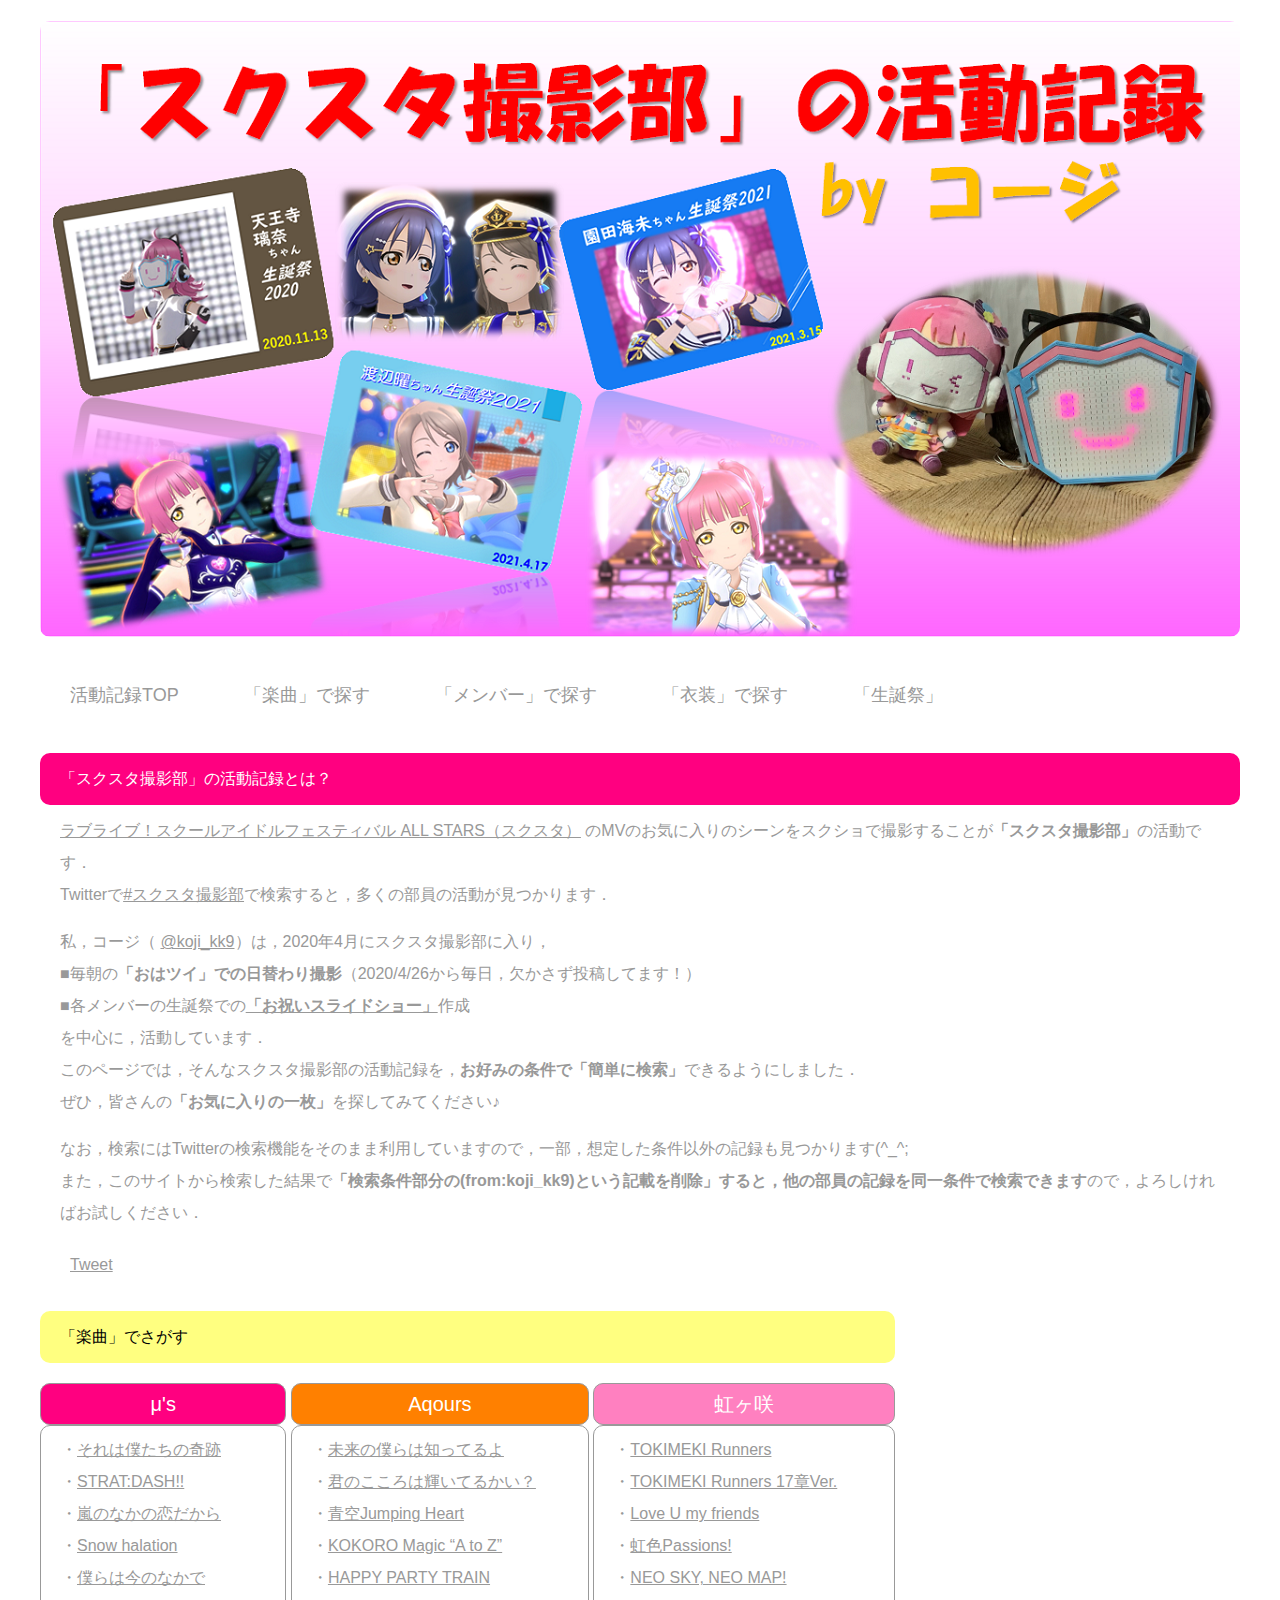
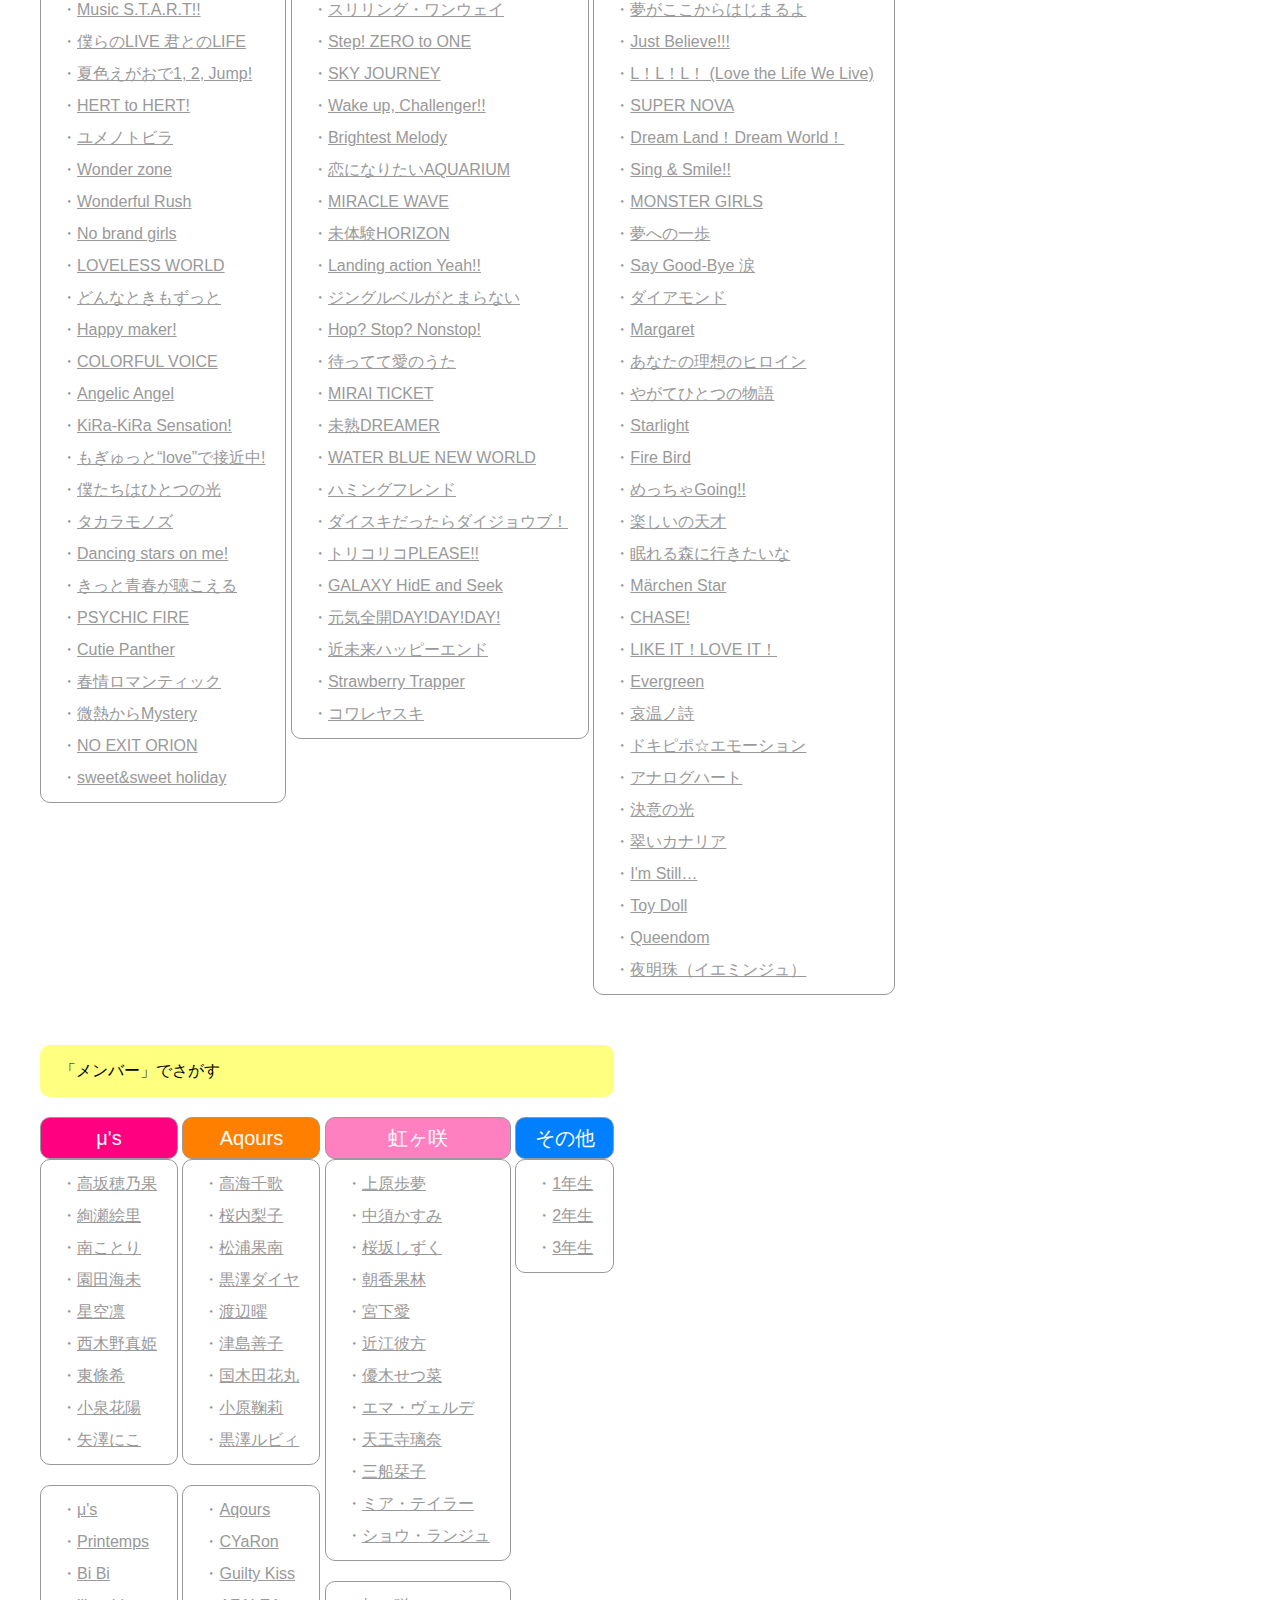
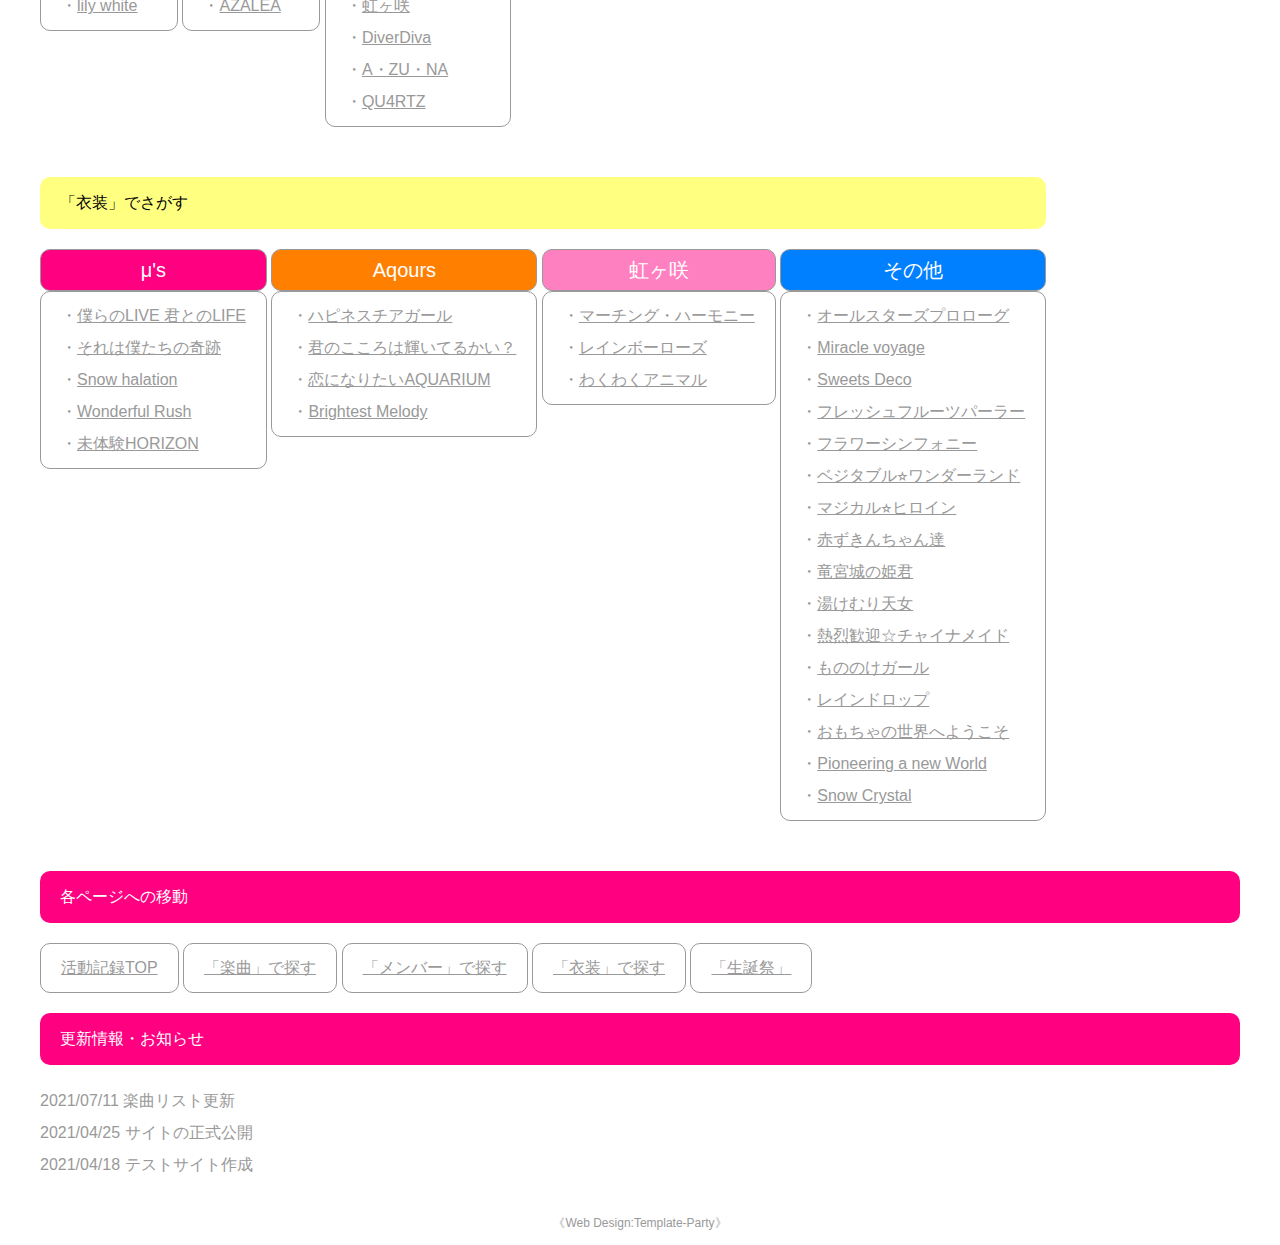
==== commit 1280c590: "Update index.html" ====
--- a/index.html
+++ b/index.html
@@ -101,10 +101,15 @@
 <LI>・<a href="https://twitter.com/search?q=KiRa-KiRa Sensation!(%23スクスタ撮影部)%20(from%3Akoji_kk9)&src=saved_search_click" target="_blank">KiRa-KiRa Sensation! </a>
 <LI>・<a href="https://twitter.com/search?q=もぎゅっと“love”で接近中!(%23スクスタ撮影部)%20(from%3Akoji_kk9)&src=saved_search_click" target="_blank">もぎゅっと“love”で接近中! </a>
 <LI>・<a href="https://twitter.com/search?q=僕たちはひとつの光(%23スクスタ撮影部)%20(from%3Akoji_kk9)&src=saved_search_click" target="_blank">僕たちはひとつの光 </a>
+<LI>・<a href="https://twitter.com/search?q=タカラモノズ(%23スクスタ撮影部)%20(from%3Akoji_kk9)&src=saved_search_click" target="_blank">タカラモノズ </a>
+<LI>・<a href="https://twitter.com/search?q=Dancing stars on me!(%23スクスタ撮影部)%20(from%3Akoji_kk9)&src=saved_search_click" target="_blank">Dancing stars on me! </a>
+<LI>・<a href="https://twitter.com/search?q=きっと青春が聴こえる(%23スクスタ撮影部)%20(from%3Akoji_kk9)&src=saved_search_click" target="_blank">きっと青春が聴こえる </a>
 <LI>・<a href="https://twitter.com/search?q=PSYCHIC FIRE(%23スクスタ撮影部)%20(from%3Akoji_kk9)&src=saved_search_click" target="_blank">PSYCHIC FIRE </a>
+<LI>・<a href="https://twitter.com/search?q=Cutie Panther(%23スクスタ撮影部)%20(from%3Akoji_kk9)&src=saved_search_click" target="_blank">Cutie Panther </a>
 <LI>・<a href="https://twitter.com/search?q=春情ロマンティック(%23スクスタ撮影部)%20(from%3Akoji_kk9)&src=saved_search_click" target="_blank">春情ロマンティック </a>
 <LI>・<a href="https://twitter.com/search?q=微熱からMystery(%23スクスタ撮影部)%20(from%3Akoji_kk9)&src=saved_search_click" target="_blank">微熱からMystery </a>
 <LI>・<a href="https://twitter.com/search?q=NO EXIT ORION(%23スクスタ撮影部)%20(from%3Akoji_kk9)&src=saved_search_click" target="_blank">NO EXIT ORION </a>
+<LI>・<a href="https://twitter.com/search?q=sweet(%23スクスタ撮影部)%20(from%3Akoji_kk9)&src=saved_search_click" target="_blank">sweet&sweet holiday </a>
 </UL>
 </h3>
 </div>
@@ -133,6 +138,10 @@
 <LI>・<a href="https://twitter.com/search?q=Hop? Stop? Nonstop!(%23スクスタ撮影部)%20(from%3Akoji_kk9)&src=saved_search_click" target="_blank">Hop? Stop? Nonstop! </a>
 <LI>・<a href="https://twitter.com/search?q=待ってて愛のうた(%23スクスタ撮影部)%20(from%3Akoji_kk9)&src=saved_search_click" target="_blank">待ってて愛のうた </a>
 <LI>・<a href="https://twitter.com/search?q=MIRAI TICKET(%23スクスタ撮影部)%20(from%3Akoji_kk9)&src=saved_search_click" target="_blank">MIRAI TICKET </a>
+<LI>・<a href="https://twitter.com/search?q=未熟DREAMER(%23スクスタ撮影部)%20(from%3Akoji_kk9)&src=saved_search_click" target="_blank">未熟DREAMER </a>
+<LI>・<a href="https://twitter.com/search?q=WATER BLUE NEW WORLD(%23スクスタ撮影部)%20(from%3Akoji_kk9)&src=saved_search_click" target="_blank">WATER BLUE NEW WORLD </a>
+<LI>・<a href="https://twitter.com/search?q=ハミングフレンド(%23スクスタ撮影部)%20(from%3Akoji_kk9)&src=saved_search_click" target="_blank">ハミングフレンド </a>
+<LI>・<a href="https://twitter.com/search?q=ダイスキだったらダイジョウブ！(%23スクスタ撮影部)%20(from%3Akoji_kk9)&src=saved_search_click" target="_blank">ダイスキだったらダイジョウブ！ </a>
 <LI>・<a href="https://twitter.com/search?q=トリコリコPLEASE!!(%23スクスタ撮影部)%20(from%3Akoji_kk9)&src=saved_search_click" target="_blank">トリコリコPLEASE!! </a>
 <LI>・<a href="https://twitter.com/search?q=GALAXY HidE and Seek(%23スクスタ撮影部)%20(from%3Akoji_kk9)&src=saved_search_click" target="_blank">GALAXY HidE and Seek </a>
 <LI>・<a href="https://twitter.com/search?q=元気全開DAY!DAY!DAY!(%23スクスタ撮影部)%20(from%3Akoji_kk9)&src=saved_search_click" target="_blank">元気全開DAY!DAY!DAY! </a>
@@ -156,6 +165,11 @@
 <LI>・<a href="https://twitter.com/search?q=NEO SKY, NEO MAP!(%23スクスタ撮影部)%20(from%3Akoji_kk9)&src=saved_search_click" target="_blank">NEO SKY, NEO MAP!</a>
 <LI>・<a href="https://twitter.com/search?q=夢がここからはじまるよ(%23スクスタ撮影部)%20(from%3Akoji_kk9)&src=saved_search_click" target="_blank">夢がここからはじまるよ </a>
 <LI>・<a href="https://twitter.com/search?q=Just Believe!!!(%23スクスタ撮影部)%20(from%3Akoji_kk9)&src=saved_search_click" target="_blank">Just Believe!!! </a>
+<LI>・<a href="https://twitter.com/search?q=L！L！L！(%23スクスタ撮影部)%20(from%3Akoji_kk9)&src=saved_search_click" target="_blank">L！L！L！ (Love the Life We Live) </a>
+<LI>・<a href="https://twitter.com/search?q=SUPER NOVA(%23スクスタ撮影部)%20(from%3Akoji_kk9)&src=saved_search_click" target="_blank">SUPER NOVA </a>
+<LI>・<a href="https://twitter.com/search?q=Dream Land(%23スクスタ撮影部)%20(from%3Akoji_kk9)&src=saved_search_click" target="_blank">Dream Land！Dream World！ </a>
+<LI>・<a href="https://twitter.com/search?q=Sing & Smile!!(%23スクスタ撮影部)%20(from%3Akoji_kk9)&src=saved_search_click" target="_blank">Sing & Smile!! </a>
+<LI>・<a href="https://twitter.com/search?q=MONSTER GIRLS(%23スクスタ撮影部)%20(from%3Akoji_kk9)&src=saved_search_click" target="_blank">MONSTER GIRLS </a>
 <LI>・<a href="https://twitter.com/search?q=夢への一歩(%23スクスタ撮影部)%20(from%3Akoji_kk9)&src=saved_search_click" target="_blank">夢への一歩 </a>
 <LI>・<a href="https://twitter.com/search?q=Say Good-Bye 涙(%23スクスタ撮影部)%20(from%3Akoji_kk9)&src=saved_search_click" target="_blank">Say Good-Bye 涙 </a>
 <LI>・<a href="https://twitter.com/search?q=ダイアモンド(%23スクスタ撮影部)%20(from%3Akoji_kk9)&src=saved_search_click" target="_blank">ダイアモンド </a>
@@ -176,6 +190,10 @@
 <LI>・<a href="https://twitter.com/search?q=アナログハート(%23スクスタ撮影部)%20(from%3Akoji_kk9)&src=saved_search_click" target="_blank">アナログハート </a>
 <LI>・<a href="https://twitter.com/search?q=決意の光(%23スクスタ撮影部)%20(from%3Akoji_kk9)&src=saved_search_click" target="_blank">決意の光 </a>
 <LI>・<a href="https://twitter.com/search?q=翠いカナリア(%23スクスタ撮影部)%20(from%3Akoji_kk9)&src=saved_search_click" target="_blank">翠いカナリア </a>
+<LI>・<a href="https://twitter.com/search?q=I'm Still(%23スクスタ撮影部)%20(from%3Akoji_kk9)&src=saved_search_click" target="_blank">I'm Still… </a>
+<LI>・<a href="https://twitter.com/search?q=Toy Doll(%23スクスタ撮影部)%20(from%3Akoji_kk9)&src=saved_search_click" target="_blank">Toy Doll </a>
+<LI>・<a href="https://twitter.com/search?q=Queendom(%23スクスタ撮影部)%20(from%3Akoji_kk9)&src=saved_search_click" target="_blank">Queendom </a>
+<LI>・<a href="https://twitter.com/search?q=夜明珠(%23スクスタ撮影部)%20(from%3Akoji_kk9)&src=saved_search_click" target="_blank">夜明珠（イエミンジュ） </a>
 </UL>
 </h3>
 </div>
@@ -257,6 +275,8 @@
 <LI>・<a href="https://twitter.com/search?q=(%23スクスタ撮影部%20%23エマ・ヴェルデ)%20(from%3Akoji_kk9)&src=saved_search_click" target="_blank">エマ・ヴェルデ</a>
 <LI>・<a href="https://twitter.com/search?q=(%23スクスタ撮影部%20天王寺‪璃奈‬)%20(from%3Akoji_kk9)&src=saved_search_click" target="_blank">天王寺‪璃奈‬</a>
 <LI>・<a href="https://twitter.com/search?q=(%23スクスタ撮影部%20%23三船栞子)%20(from%3Akoji_kk9)&src=saved_search_click" target="_blank">三船栞子</a>
+<LI>・<a href="https://twitter.com/search?q=(%23スクスタ撮影部%20%23ミア・テイラー)%20(from%3Akoji_kk9)&src=saved_search_click" target="_blank">ミア・テイラー</a>
+<LI>・<a href="https://twitter.com/search?q=(%23スクスタ撮影部%20%23ショウ・ランジュ)%20(from%3Akoji_kk9)&src=saved_search_click" target="_blank">ショウ・ランジュ</a>
 </UL>
 </h3>
 <h3>
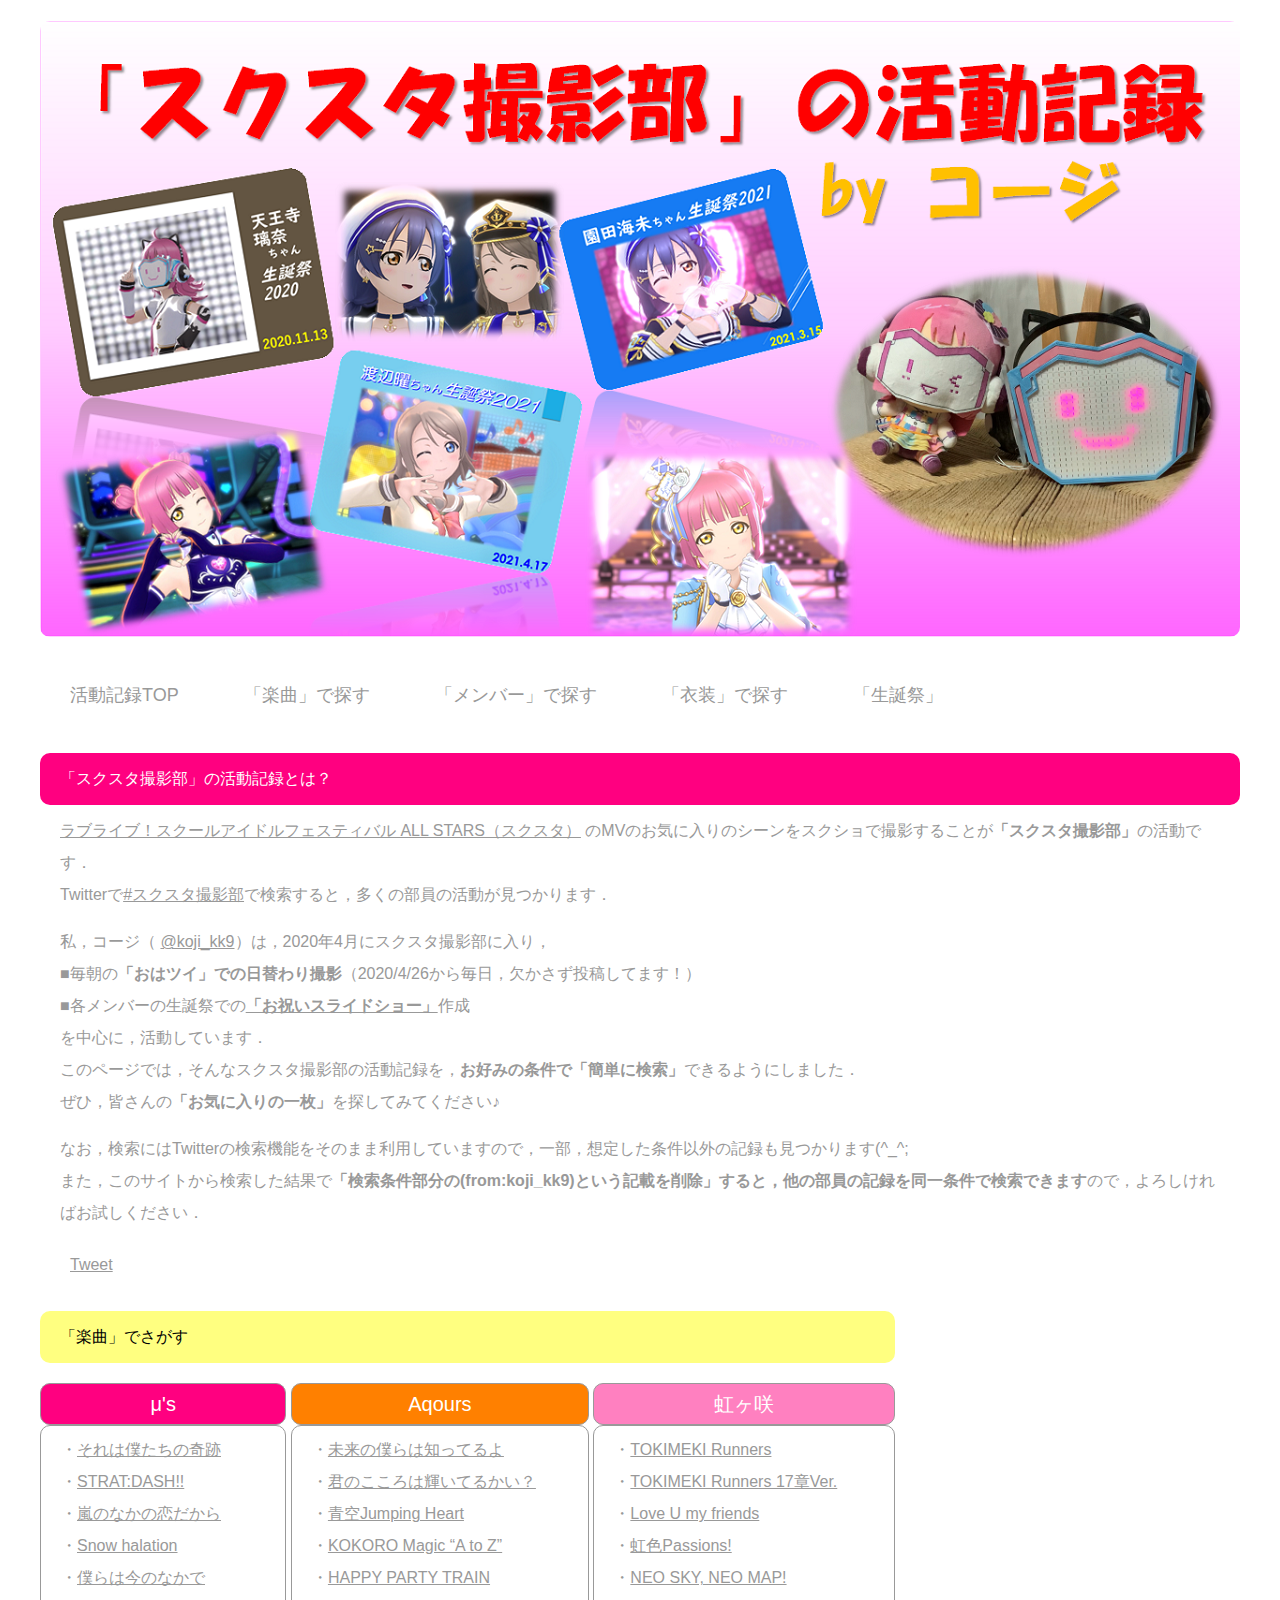
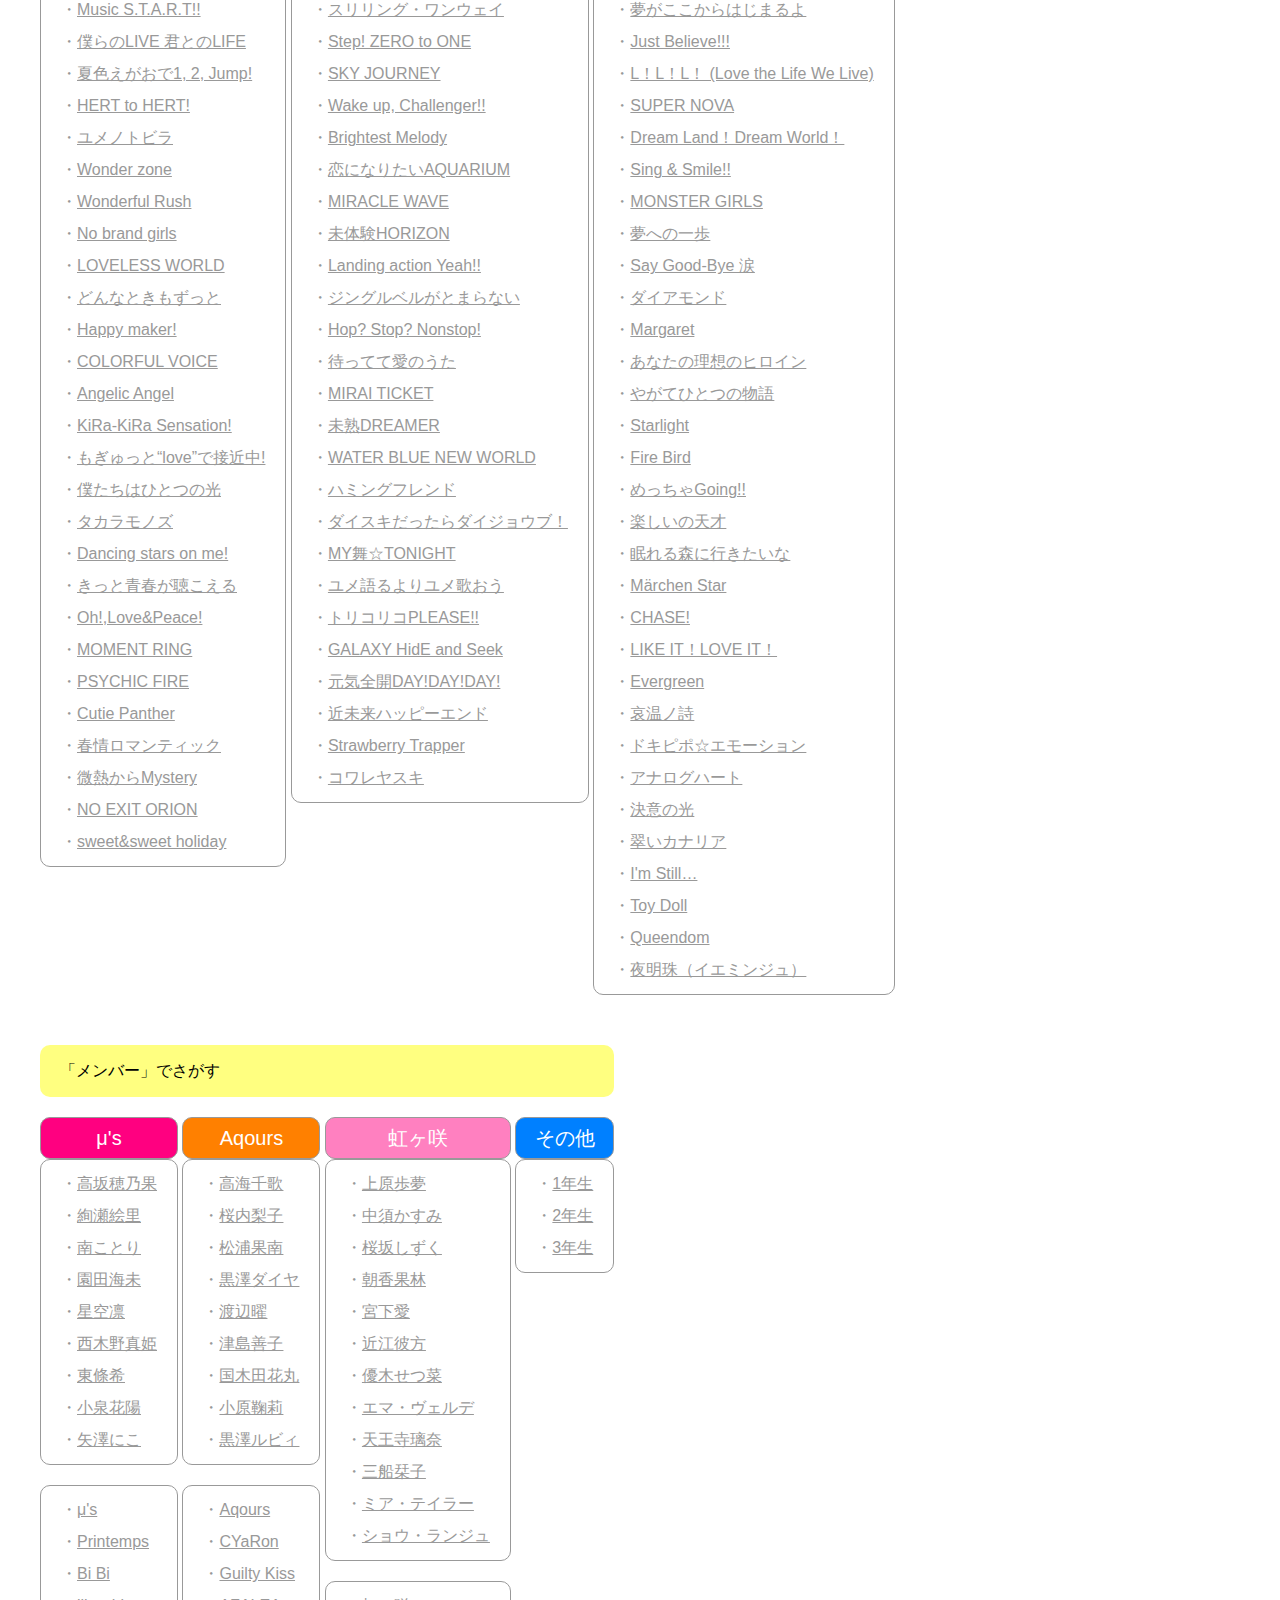
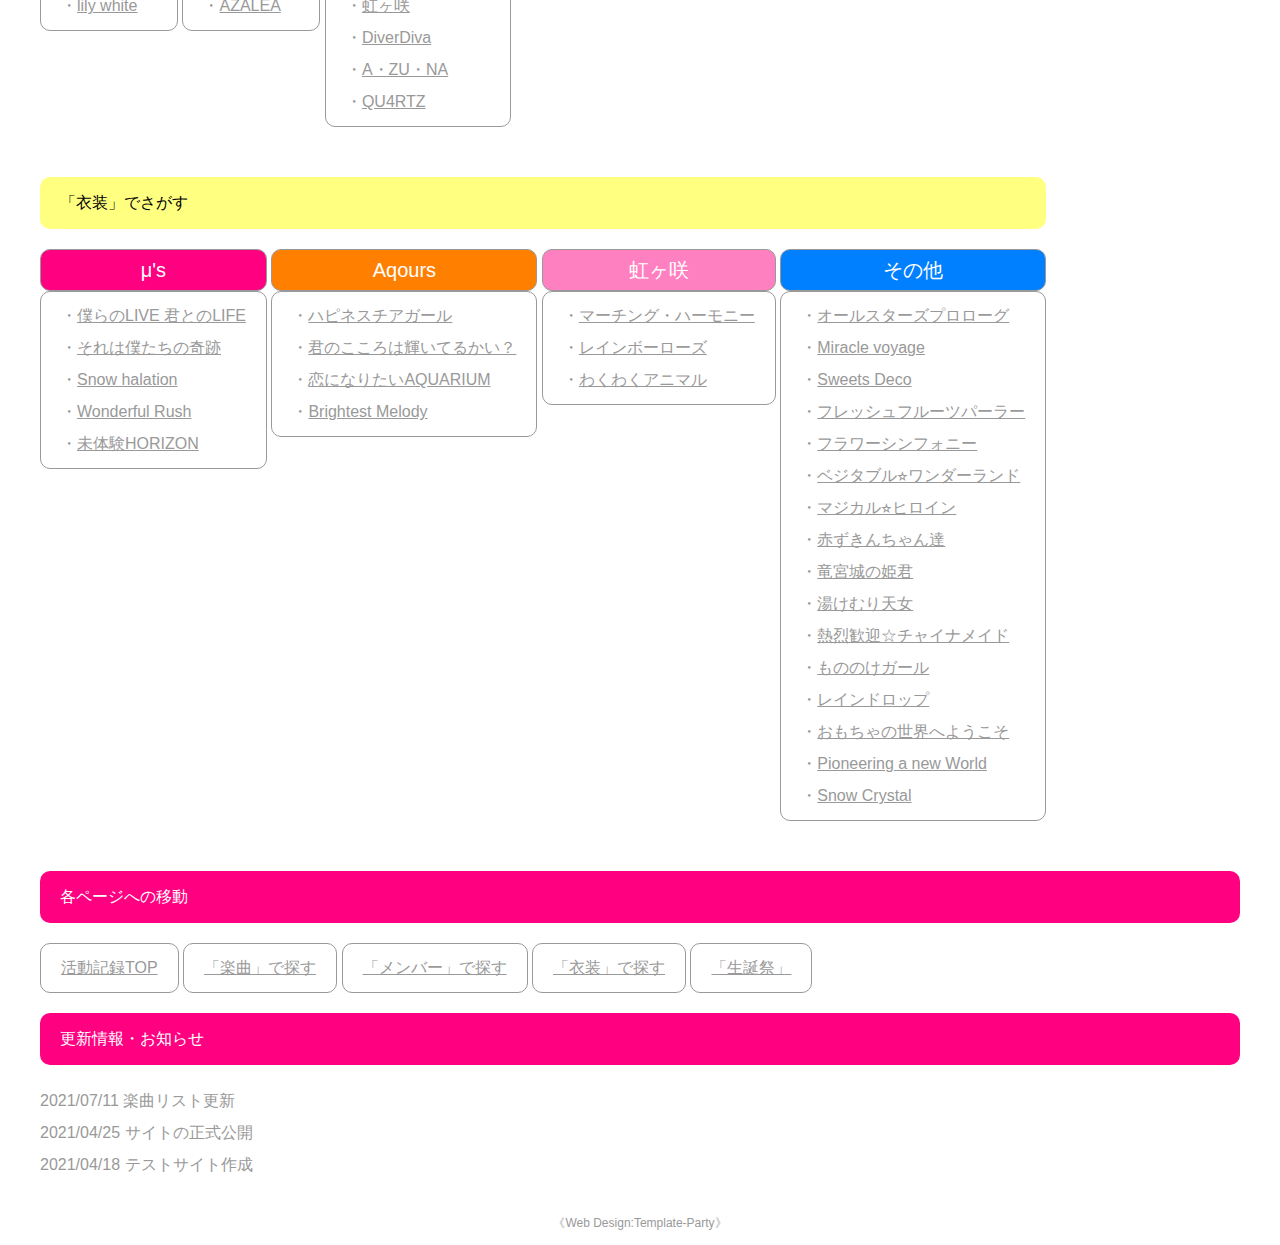
==== commit 8ba21be1: "Update index.html" ====
--- a/index.html
+++ b/index.html
@@ -104,6 +104,8 @@
 <LI>・<a href="https://twitter.com/search?q=タカラモノズ(%23スクスタ撮影部)%20(from%3Akoji_kk9)&src=saved_search_click" target="_blank">タカラモノズ </a>
 <LI>・<a href="https://twitter.com/search?q=Dancing stars on me!(%23スクスタ撮影部)%20(from%3Akoji_kk9)&src=saved_search_click" target="_blank">Dancing stars on me! </a>
 <LI>・<a href="https://twitter.com/search?q=きっと青春が聴こえる(%23スクスタ撮影部)%20(from%3Akoji_kk9)&src=saved_search_click" target="_blank">きっと青春が聴こえる </a>
+<LI>・<a href="https://twitter.com/search?q=Oh!,Love&Peace!(%23スクスタ撮影部)%20(from%3Akoji_kk9)&src=saved_search_click" target="_blank">Oh!,Love&Peace! </a>
+<LI>・<a href="https://twitter.com/search?q=MOMENT RING(%23スクスタ撮影部)%20(from%3Akoji_kk9)&src=saved_search_click" target="_blank">MOMENT RING </a>
 <LI>・<a href="https://twitter.com/search?q=PSYCHIC FIRE(%23スクスタ撮影部)%20(from%3Akoji_kk9)&src=saved_search_click" target="_blank">PSYCHIC FIRE </a>
 <LI>・<a href="https://twitter.com/search?q=Cutie Panther(%23スクスタ撮影部)%20(from%3Akoji_kk9)&src=saved_search_click" target="_blank">Cutie Panther </a>
 <LI>・<a href="https://twitter.com/search?q=春情ロマンティック(%23スクスタ撮影部)%20(from%3Akoji_kk9)&src=saved_search_click" target="_blank">春情ロマンティック </a>
@@ -142,6 +144,8 @@
 <LI>・<a href="https://twitter.com/search?q=WATER BLUE NEW WORLD(%23スクスタ撮影部)%20(from%3Akoji_kk9)&src=saved_search_click" target="_blank">WATER BLUE NEW WORLD </a>
 <LI>・<a href="https://twitter.com/search?q=ハミングフレンド(%23スクスタ撮影部)%20(from%3Akoji_kk9)&src=saved_search_click" target="_blank">ハミングフレンド </a>
 <LI>・<a href="https://twitter.com/search?q=ダイスキだったらダイジョウブ！(%23スクスタ撮影部)%20(from%3Akoji_kk9)&src=saved_search_click" target="_blank">ダイスキだったらダイジョウブ！ </a>
+<LI>・<a href="https://twitter.com/search?q=MY舞☆TONIGHT(%23スクスタ撮影部)%20(from%3Akoji_kk9)&src=saved_search_click" target="_blank">MY舞☆TONIGHT </a>
+<LI>・<a href="https://twitter.com/search?q=ユメ語るよりユメ歌おう(%23スクスタ撮影部)%20(from%3Akoji_kk9)&src=saved_search_click" target="_blank">ユメ語るよりユメ歌おう </a>
 <LI>・<a href="https://twitter.com/search?q=トリコリコPLEASE!!(%23スクスタ撮影部)%20(from%3Akoji_kk9)&src=saved_search_click" target="_blank">トリコリコPLEASE!! </a>
 <LI>・<a href="https://twitter.com/search?q=GALAXY HidE and Seek(%23スクスタ撮影部)%20(from%3Akoji_kk9)&src=saved_search_click" target="_blank">GALAXY HidE and Seek </a>
 <LI>・<a href="https://twitter.com/search?q=元気全開DAY!DAY!DAY!(%23スクスタ撮影部)%20(from%3Akoji_kk9)&src=saved_search_click" target="_blank">元気全開DAY!DAY!DAY! </a>
@@ -168,7 +172,7 @@
 <LI>・<a href="https://twitter.com/search?q=L！L！L！(%23スクスタ撮影部)%20(from%3Akoji_kk9)&src=saved_search_click" target="_blank">L！L！L！ (Love the Life We Live) </a>
 <LI>・<a href="https://twitter.com/search?q=SUPER NOVA(%23スクスタ撮影部)%20(from%3Akoji_kk9)&src=saved_search_click" target="_blank">SUPER NOVA </a>
 <LI>・<a href="https://twitter.com/search?q=Dream Land(%23スクスタ撮影部)%20(from%3Akoji_kk9)&src=saved_search_click" target="_blank">Dream Land！Dream World！ </a>
-<LI>・<a href="https://twitter.com/search?q=Sing & Smile!!(%23スクスタ撮影部)%20(from%3Akoji_kk9)&src=saved_search_click" target="_blank">Sing & Smile!! </a>
+<LI>・<a href="https://twitter.com/search?q=Sing%20%26%20Smile!!(%23スクスタ撮影部)%20(from%3Akoji_kk9)&src=saved_search_click" target="_blank">Sing & Smile!! </a>
 <LI>・<a href="https://twitter.com/search?q=MONSTER GIRLS(%23スクスタ撮影部)%20(from%3Akoji_kk9)&src=saved_search_click" target="_blank">MONSTER GIRLS </a>
 <LI>・<a href="https://twitter.com/search?q=夢への一歩(%23スクスタ撮影部)%20(from%3Akoji_kk9)&src=saved_search_click" target="_blank">夢への一歩 </a>
 <LI>・<a href="https://twitter.com/search?q=Say Good-Bye 涙(%23スクスタ撮影部)%20(from%3Akoji_kk9)&src=saved_search_click" target="_blank">Say Good-Bye 涙 </a>
@@ -273,7 +277,7 @@
 <LI>・<a href="https://twitter.com/search?q=(%23スクスタ撮影部%20%23近江彼方)%20(from%3Akoji_kk9)&src=saved_search_click" target="_blank">近江彼方</a>
 <LI>・<a href="https://twitter.com/search?q=(%23スクスタ撮影部%20%23優木せつ菜)%20(from%3Akoji_kk9)&src=saved_search_click" target="_blank">優木せつ菜</a>
 <LI>・<a href="https://twitter.com/search?q=(%23スクスタ撮影部%20%23エマ・ヴェルデ)%20(from%3Akoji_kk9)&src=saved_search_click" target="_blank">エマ・ヴェルデ</a>
-<LI>・<a href="https://twitter.com/search?q=(%23スクスタ撮影部%20天王寺‪璃奈‬)%20(from%3Akoji_kk9)&src=saved_search_click" target="_blank">天王寺‪璃奈‬</a>
+<LI>・<a href="https://twitter.com/search?q=(%23スクスタ撮影部%20天王寺璃奈)%20(from%3Akoji_kk9)&src=saved_search_click" target="_blank">天王寺璃奈</a>
 <LI>・<a href="https://twitter.com/search?q=(%23スクスタ撮影部%20%23三船栞子)%20(from%3Akoji_kk9)&src=saved_search_click" target="_blank">三船栞子</a>
 <LI>・<a href="https://twitter.com/search?q=(%23スクスタ撮影部%20%23ミア・テイラー)%20(from%3Akoji_kk9)&src=saved_search_click" target="_blank">ミア・テイラー</a>
 <LI>・<a href="https://twitter.com/search?q=(%23スクスタ撮影部%20%23ショウ・ランジュ)%20(from%3Akoji_kk9)&src=saved_search_click" target="_blank">ショウ・ランジュ</a>
